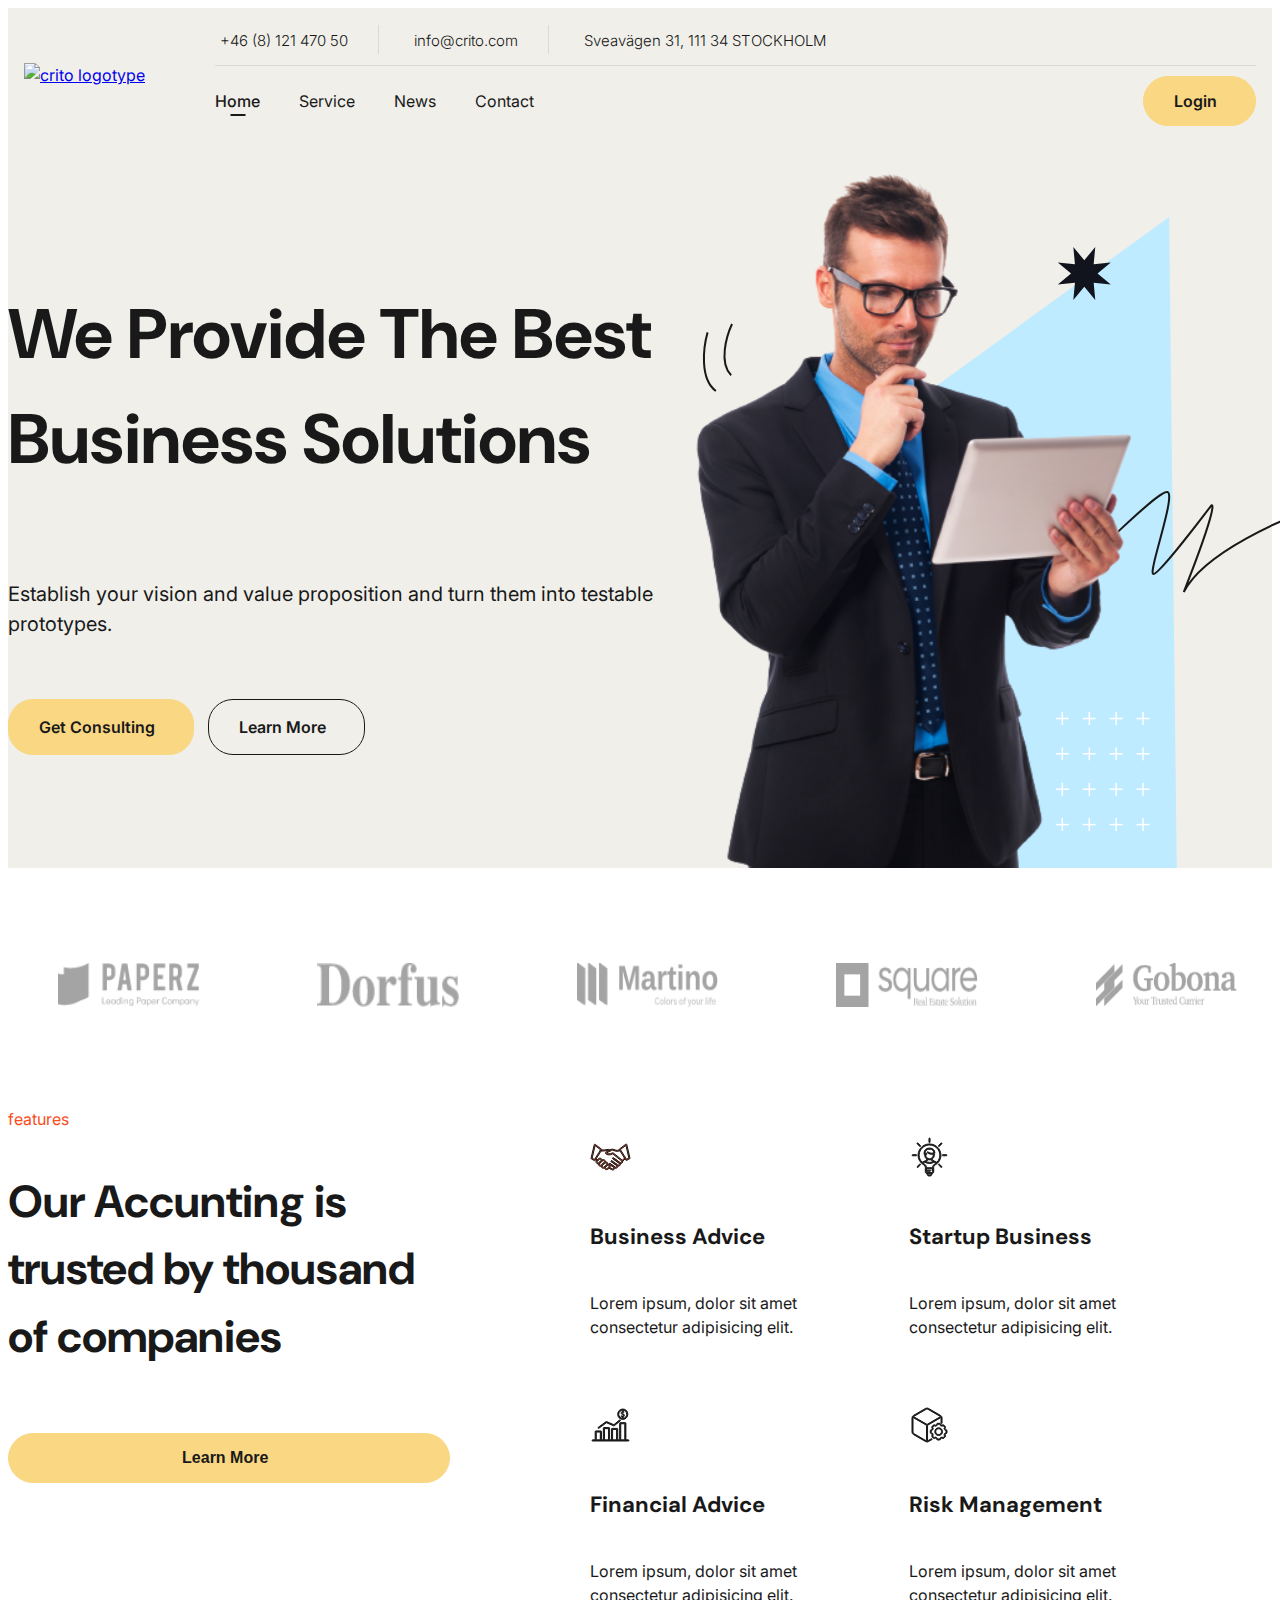
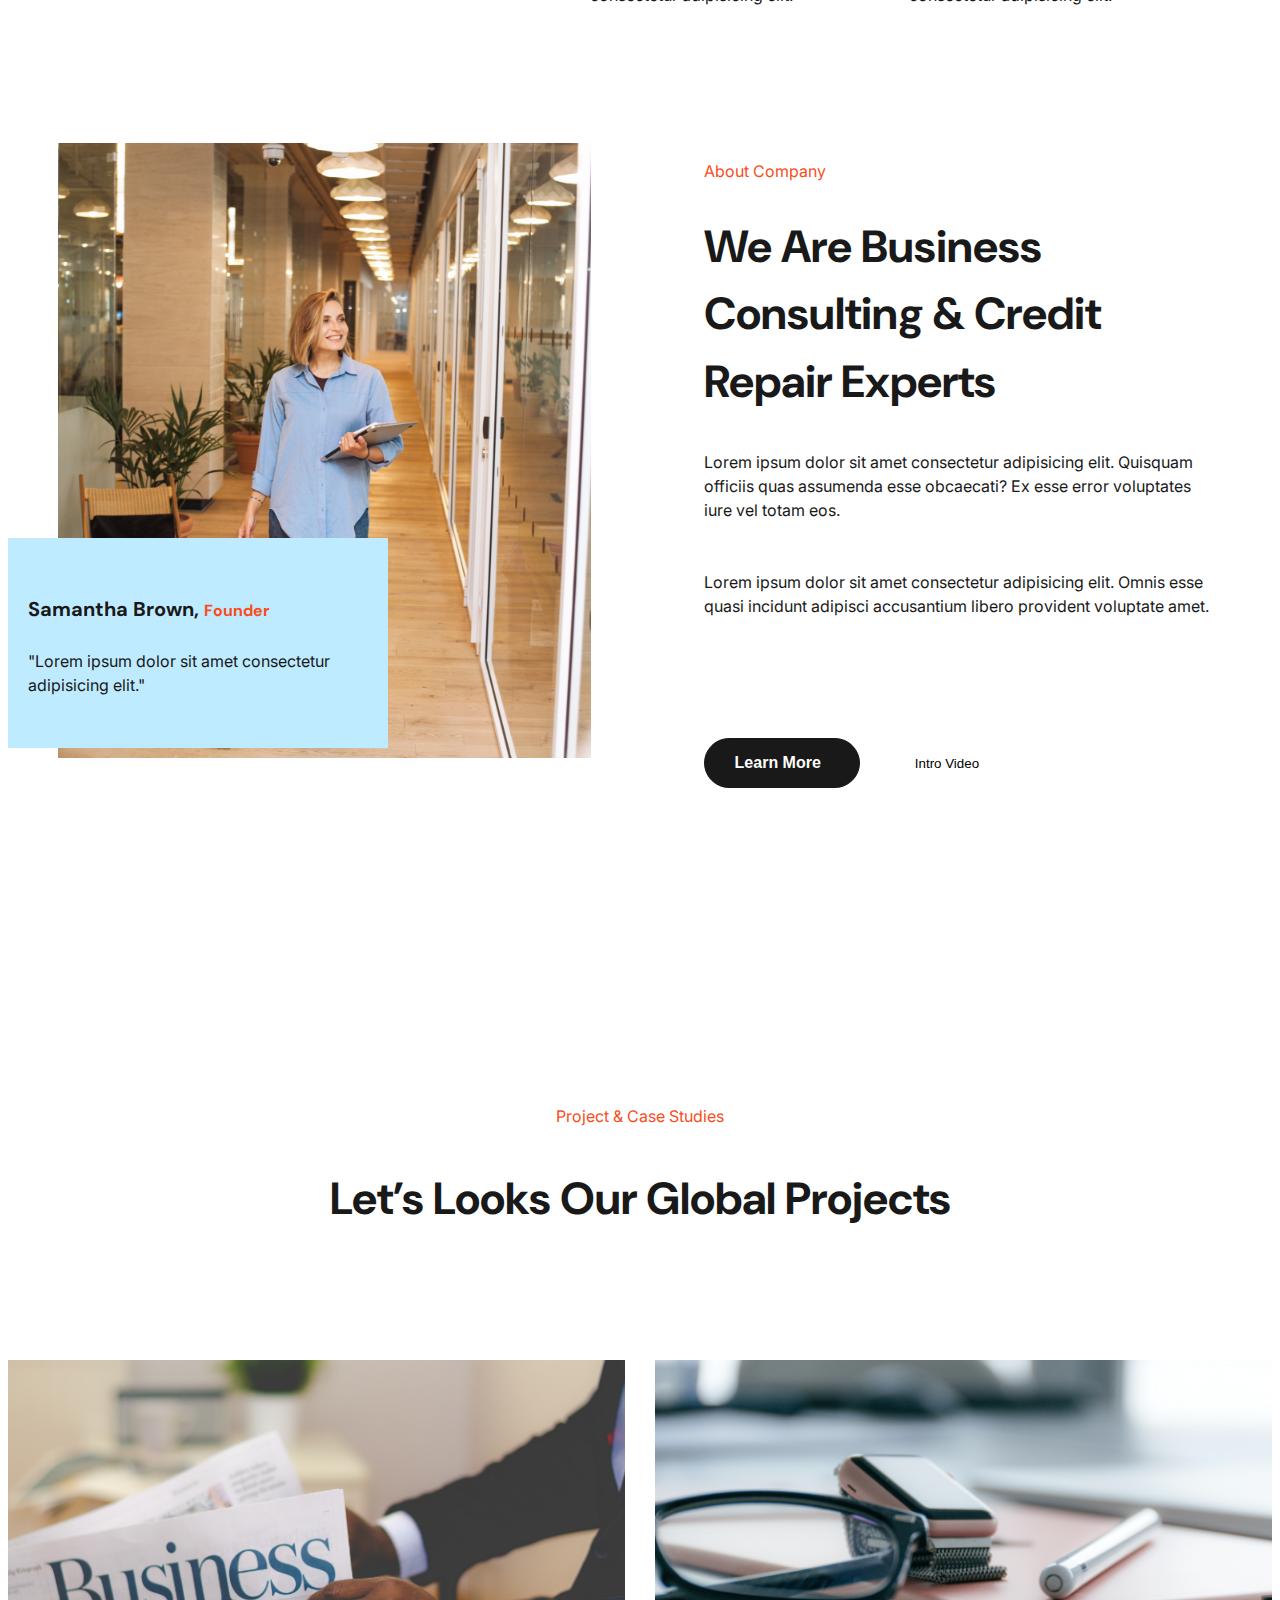
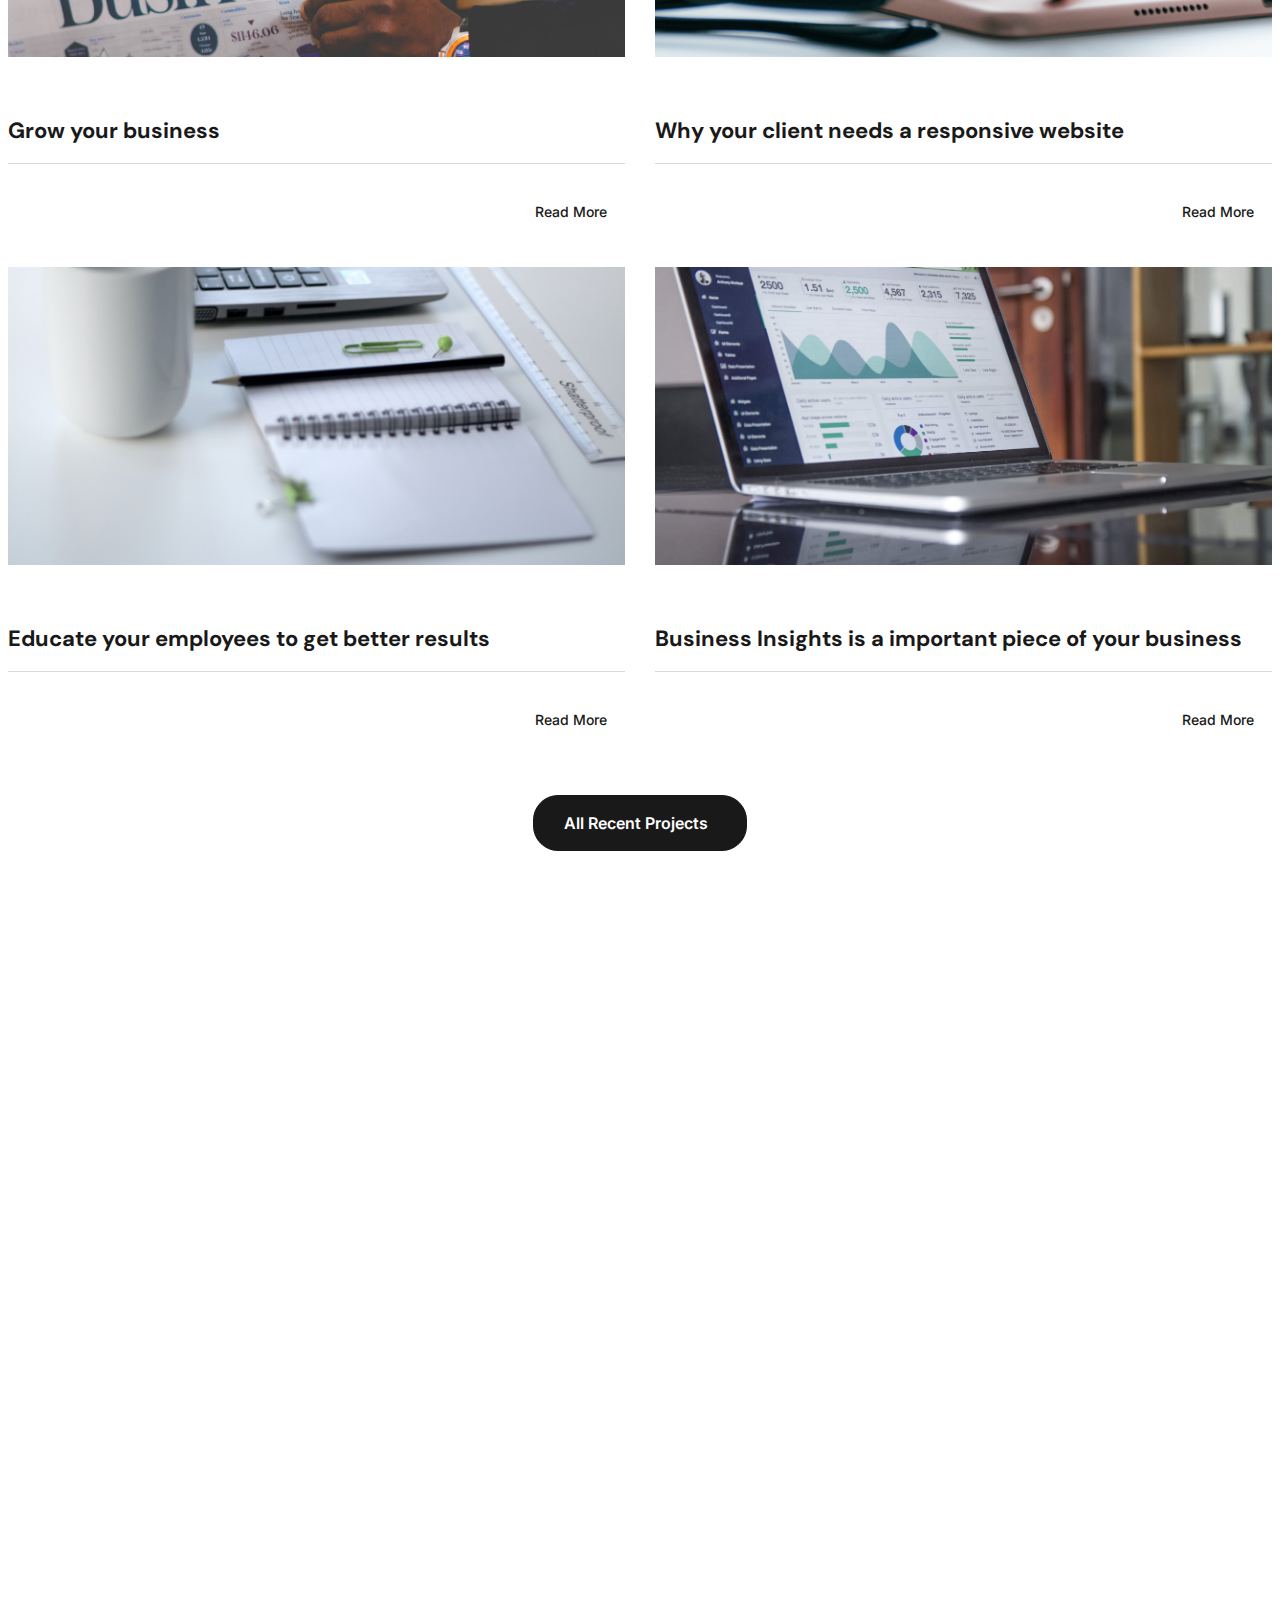
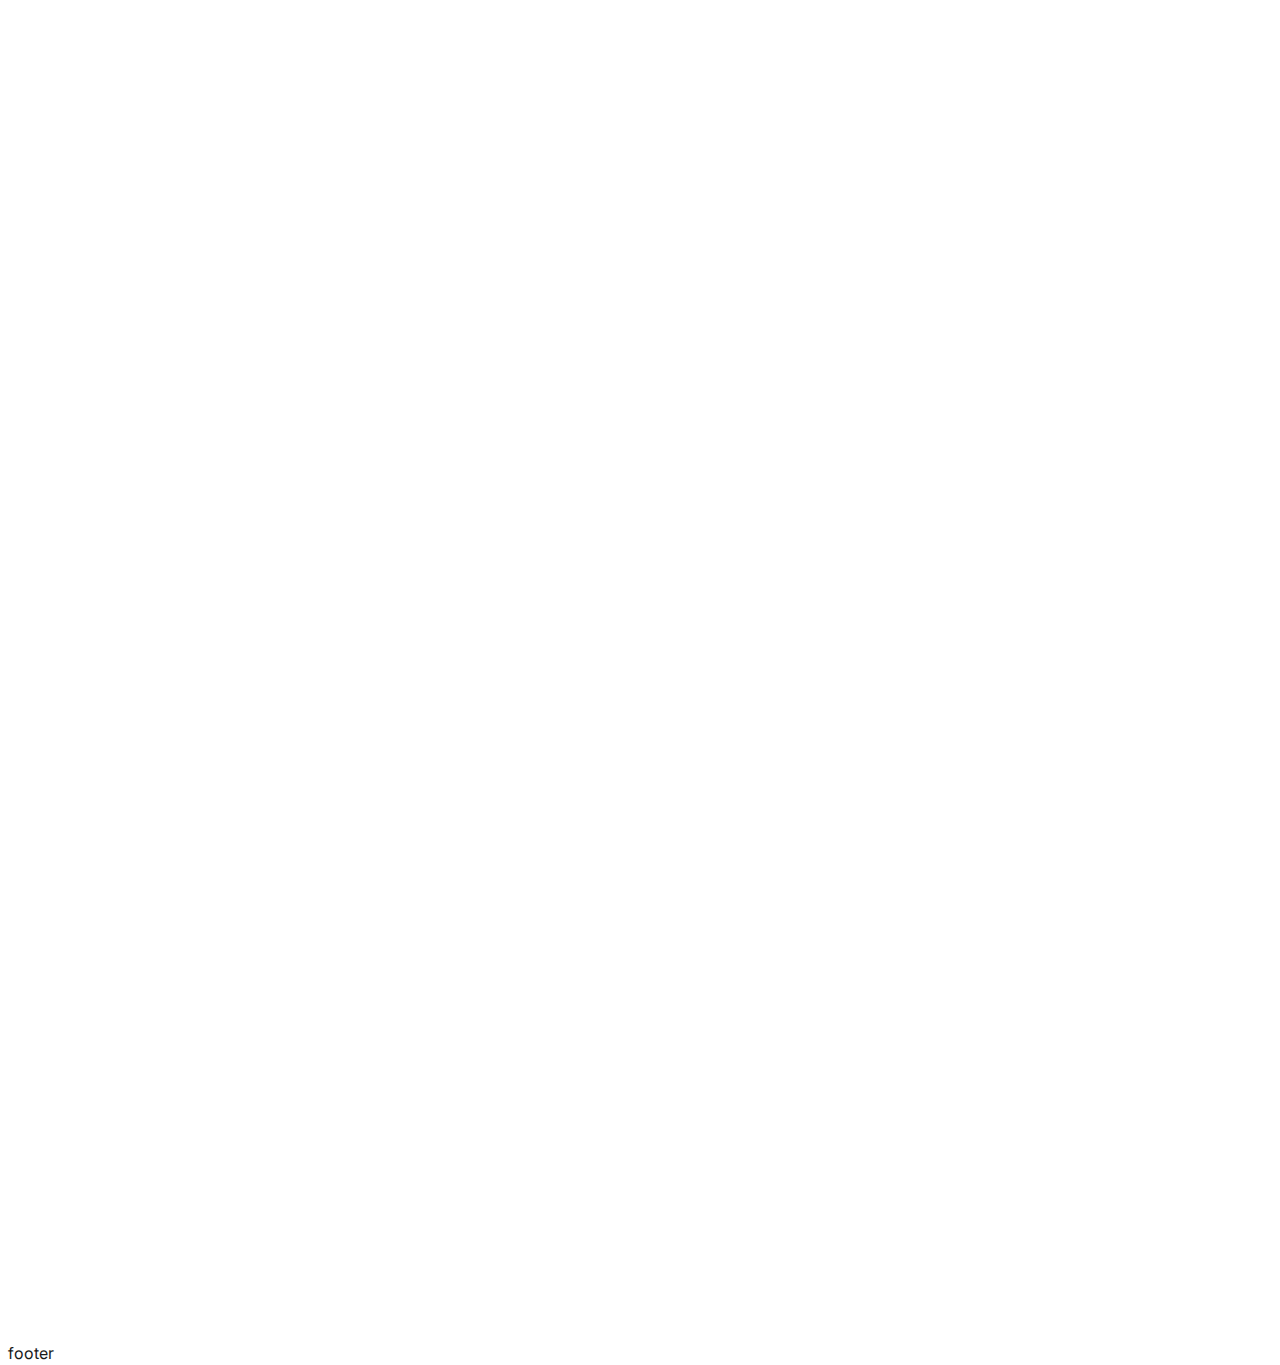
==== index.html @ f37308d4 "Added several sections" ====
<!DOCTYPE html>
<html lang="sv-se">
<head>
    <meta charset="UTF-8">
    <meta name="viewport" content="width=device-width, initial-scale=1.0">
    <script defer src="https://kit.fontawesome.com/41c8b474e2.js" crossorigin="anonymous"></script>
    <link href="https://cdn.jsdelivr.net/npm/bootstrap@5.3.1/dist/css/bootstrap.min.css" rel="stylesheet" integrity="sha384-4bw+/aepP/YC94hEpVNVgiZdgIC5+VKNBQNGCHeKRQN+PtmoHDEXuppvnDJzQIu9" crossorigin="anonymous">
    <link rel="stylesheet" href="/css/style.css">
    <title></title>
</head>
<body>
    <div class="wrapper-grid">
        <header>
            <div class="container">
                <button class="btn-menubars"><i class="fa-solid fa-bars-staggered"></i></button>
                <div class="logotype">
                    <a href="index.html">
                    <img src="images/logo.svg" alt="crito logotype">
                    </a>
                </div>
                <div class="contactinformation-bar">
                    <div class="content-box">
                        <i class="fa-regular fa-phone-volume"></i>
                        +46 (8) 121 470 50
                    </div>
                    <div class="content-box">
                        <i class="fa-regular fa-envelope"></i>
                        info@crito.com
                    </div>
                    <div class="content-box last">
                        <i class="fa-regular fa-location-dot"></i>
                        Sveavägen 31, 111 34 STOCKHOLM
                    </div>
                </div>
                <div class="socialmedia-bar">
                    <a href="https://facebook.com" target="blank"><i class="fa-brands fa-facebook"></i></a>
                    <a href="https://twitter.com" target="blank"><i class="fa-brands fa-x-twitter"></i></a>
                    <a href="https://instagram.com" target="blank"><i class="fa-brands fa-instagram"></i></a>
                    <a href="https://linkedin.com" target="blank"><i class="fa-brands fa-linkedin"></i></a>
                </div>
                <div class="menu">
                    <nav>
                        <a class="active" href="index.html">Home</a>
                        <a href="services.html">Service</a>
                        <a href="news.html">News</a>
                        <a href="contacts.html">Contact</a>
                    </nav>
                    <a class="btn-yellow btn-login" href="login.html">Login <i class="fa-regular fa-arrow-up-right"></i></a>
                </div>
            </div>
        </header>

        <main>
      <!-- showcase section -->
      <section class="showcase">
          <div class="container">
              <div class="content">
                  <h1>We Provide The Best Business Solutions</h1>
                  <p>Establish your vision and value proposition and turn them into testable prototypes.</p>
                  <a class="btn-yellow" href="consulting.html">Get Consulting<i class="fa-regular fa-arrow-up-right"></i></a>
                  <a class="btn-transparent" href="services.html">Learn More<i class="fa-regular fa-arrow-up-right"></i></a>
              </div>
              <img src="images/Image.svg" alt="image of a man in a suit with a tablet">
          </div>
      </section>

      <!-- features section -->
      <section class="features">
            <div class="container">
                <div class="logos">
                    <img class="img-feature" src="images/paperz.png" alt="logo that says paperz">
                    <img class="img-feature" src="images/dorfus.png" alt="logo that says Dorfus">
                    <img class="img-feature" src="images/martimo.png" alt="logo that says Martino">
                    <img class="img-feature" src="images/square.png" alt="logo that says square">
                    <img class="img-feature" src="images/gabona.png" alt="logo that says Gobona">
                </div>
                <div class="layout">
                    <div class="section-title">
                        <p>features</p>
                        <h2>Our Accunting is trusted by thousand of companies</h2>
                        <button class="btn-yellow">Learn More <i class="fa-regular fa-arrow-up-right"></i></button>
                    </div>
                    <div class="features-text">
                        <a href="business-advice.html">
                            <img src="images/Icon-hand.png" alt="icon of a handshake">
                            <h3>Business Advice</h3>
                            <p>Lorem ipsum, dolor sit amet consectetur adipisicing elit.</p>
                        </a>
                        <a href="startup-business.html">
                            <img src="images/Icon-lamp.png" alt="icon of a lamp">
                            <h3>Startup Business</h3>
                            <p>Lorem ipsum, dolor sit amet consectetur adipisicing elit.</p>
                        </a>
                        <a href="financial-advice.html">
                            <img src="images/Icon-chart.png" alt="icon of a chart">
                            <h3>Financial Advice</h3>
                            <p>Lorem ipsum, dolor sit amet consectetur adipisicing elit.</p>
                        </a>
                        <a href="risk-management.html">
                            <img src="images/Icon-box.png" alt="icon of a box">
                            <h3>Risk Management</h3>
                            <p>Lorem ipsum, dolor sit amet consectetur adipisicing elit.</p>
                        </a>
                    </div>
                </div>
            </div>
        </section>

        <!-- about-company section -->
        <section class="about-company">
            <div class="container">            
                <div class="img">
                    <img src="images/Image-founder.png" alt="">
                    <div class="founder">
                        <h4>Samantha Brown, <span>Founder</span></h4>
                        <p>"Lorem ipsum dolor sit amet consectetur adipisicing elit."</p> 
                    </div>
                </div>
                <div class="section-title">
                    <p>About Company</p>
                    <h2>We Are Business Consulting & Credit Repair Experts</h2>
                    <p class="regular-text">Lorem ipsum dolor sit amet consectetur adipisicing elit. Quisquam
                        officiis quas assumenda esse obcaecati? Ex esse error voluptates iure
                        vel totam eos.<br><br><br>
                        Lorem ipsum dolor sit amet consectetur adipisicing elit. Omnis esse
                        quasi incidunt adipisci accusantium libero provident voluptate amet.
                    </p>
                    <div class="buttons">
                        <button class="btn-black">Learn More <i class="fa-regular fa-arrow-up-right"></i></button>
                        <button class="btn-intro"><i class="fa-thin fa-circle-play"></i> Intro Video</button>
                    </div>
                </div>   
            </div>  
        </section>
        

        <!-- project and case studies section -->
        <section class="project-and-case">
            <div class="container">
                <div class="section-title">
                    <p>Project & Case Studies</p>
                    <h2>Let’s Looks Our Global Projects</h2>
                </div>
                <div class="project-and-cases">
                    <a class="project" href="#">
                        <img src="images/article-image-1.png" alt="A mans hand reading business paper">
                        <h3>Grow your business</h3>
                        <div class="readmore">Read More <i class="fa-regular fa-arrow-up-right"></i></div>
                    </a>
                    <a class="project" href="#">
                        <img src="images/article-image-2.png" alt="Pink apple products on a desk">
                        <h3>Why your client needs a responsive website</h3>
                        <div class="readmore">Read More <i class="fa-regular fa-arrow-up-right"></i></div>
                    </a>
                    <a class="project" href="#">
                        <img src="images/article-image-3.png" alt="Desk with office supplies">
                        <h3>Educate your employees to get better results</h3>
                        <div class="readmore">Read More <i class="fa-regular fa-arrow-up-right"></i></div>
                    </a>
                    <a class="project" href="#">
                        <img src="images/article-image-4.png" alt="Laptop with business Intelligence insights">
                        <h3>Business Insights is a important piece of your business</h3>
                        <div class="readmore">Read More <i class="fa-regular fa-arrow-up-right"></i></div>
                    </a>
                </div>
                <div class="center-content">
                    <a class="btn-black" href="projects">All Recent Projects<i class="fa-regular fa-arrow-up-right"></i></a>
                </div>
            </div>
      </section>

        </main>
        <div style="height: 2000px;"></div>
        <footer>footer</footer>
    </div>

</body>
</html>
---- css/style.css ----
@import url("https://fonts.googleapis.com/css2?family=Inter:wght@300;400;500;600;700;800;900&display=swap");
@import url("https://fonts.googleapis.com/css2?family=DM+Sans:opsz,wght@9..40,300;9..40,400;9..40,500;9..40,600;9..40,700;9..40,800;9..40,900&display=swap");
html, body {
  color: #191919;
  font-family: "Inter", sans-serif;
  font-size: 16px;
  font-weight: 400;
  line-height: 1.5;
}

.wrapper-grid {
  height: 100vh;
  display: grid;
  grid-template-columns: 1fr;
  grid-template-rows: auto 1fr auto;
}

.btn-yellow {
  background-color: #F9D783;
  border: 1px solid #F9D783;
  color: #191919;
  text-decoration: none;
  padding: 15px 30px;
  font-weight: 600;
  font-size: 16px;
  border-radius: 25px;
}
.btn-yellow:hover {
  background-color: #191919;
  border: 1px solid #191919;
  color: rgb(227, 223, 223);
}
.btn-yellow i {
  margin-left: 8px;
  font-size: 0.9em;
}

.btn-black {
  background-color: #191919;
  border: 1px solid #191919;
  color: #FFFFFF;
  text-decoration: none;
  padding: 15px 30px;
  font-weight: 600;
  font-size: 16px;
  border-radius: 25px;
}
.btn-black:hover {
  background-color: #FFFFFF;
  border: 1px solid #191919;
  color: #191919;
}
.btn-black i {
  margin-left: 8px;
  font-size: 0.9em;
}

.btn-transparent {
  background-color: transparent;
  border: 1px solid #191919;
  color: #191919;
  text-decoration: none;
  padding: 15px 30px;
  font-weight: 600;
  font-size: 16px;
  border-radius: 25px;
}
.btn-transparent:hover {
  background-color: #191919;
  border: 1px solid #191919;
  color: rgb(227, 223, 223);
}
.btn-transparent i {
  margin-left: 8px;
  font-size: 0.9em;
}

.section-title {
  padding-top: 70px;
  padding-bottom: 40px;
}
@media (min-width: 768px) {
  .section-title {
    padding-top: 120px;
    padding-bottom: 90px;
  }
}
.section-title p {
  color: #F94D1C;
  margin-bottom: 10px;
}
.section-title h2 {
  color: #191919;
  font-family: "Dm Sans", sans-serif;
  font-size: 45px;
  font-weight: 700;
}

.center-content {
  display: flex;
  justify-content: center;
  align-items: center;
}

h3 {
  font-family: "DM Sans", sans-serif;
  font-weight: 700;
  font-size: 22px;
  padding-top: 35px;
  padding-bottom: 16px;
}

header {
  background-color: #F0EFE9;
  padding: 16px;
}
header .container {
  display: grid;
  align-items: center;
  grid-template-columns: 1fr auto;
  grid-template-areas: "logo bars";
}
@media (min-width: 992px) {
  header .container {
    grid-template-columns: auto 1fr auto;
    grid-template-areas: "logo cib social" "logo menu menu";
  }
}
header .container .btn-menubars {
  grid-area: bars;
  border: none;
  font-size: 25px;
  background-color: transparent;
}
@media (min-width: 992px) {
  header .container .btn-menubars {
    display: none;
  }
}
header .container .logotype {
  grid-area: logo;
  margin-right: 70px;
}
header .container .contactinformation-bar {
  grid-area: cib;
  display: none;
  justify-content: flex-start;
  align-items: center;
}
@media (min-width: 1200px) {
  header .container .contactinformation-bar {
    display: flex;
  }
}
header .container .contactinformation-bar .content-box {
  padding-right: 30px;
  margin-right: 30px;
  border-right: 1px solid #DAD9D3;
  font-family: "Inter", sans-serif;
  font-size: 15px;
  font-weight: 300;
}
header .container .contactinformation-bar .content-box i {
  margin-right: 5px;
  font-size: 1.2rem;
}
header .container .contactinformation-bar .content-box.last {
  border: none;
}
header .container .socialmedia-bar {
  grid-area: social;
  display: none;
}
@media (min-width: 992px) {
  header .container .socialmedia-bar {
    display: block;
  }
}
header .container .socialmedia-bar a {
  color: #191919;
  font-size: 1.3rem;
  margin-left: 10px;
}
header .container .socialmedia-bar a:hover {
  color: #7c7c7c;
}
header .container .menu {
  grid-area: menu;
  display: none;
  justify-content: space-between;
  align-items: center;
  border-top: 1px solid #DAD9D3;
  margin-top: 10px;
  padding-top: 10px;
}
@media (min-width: 992px) {
  header .container .menu {
    display: flex;
  }
}
header .container .menu nav a {
  display: inline-block;
  color: #191919;
  text-decoration: none;
  margin-right: 35px;
  position: relative;
}
header .container .menu nav a.active {
  font-weight: 500;
}
header .container .menu nav a.active::after, header .container .menu nav a:hover::after {
  content: "";
  position: absolute;
  font-weight: 500;
  height: 2px;
  width: 15px;
  background-color: #191919;
  left: 50%;
  bottom: -3px;
  transform: translate(calc(50% - 15px));
}
header .container .menu .btn-login {
  padding-top: 12px;
  padding-bottom: 12px;
}

.showcase {
  background-color: #F0EFE9;
}
.showcase .container {
  display: flex;
  justify-content: space-between;
  align-items: center;
}
.showcase .container .content {
  padding-top: 40px;
  padding-bottom: 40px;
  text-align: center;
}
@media (min-width: 1200px) {
  .showcase .container .content {
    text-align: left;
  }
}
.showcase .container .content h1 {
  font-family: "DM Sans", sans-serif;
  font-weight: 700;
  font-size: 40px;
}
@media (min-width: 768px) {
  .showcase .container .content h1 {
    font-size: 70px;
  }
}
@media (min-width: 1400px) {
  .showcase .container .content h1 {
    font-size: 86px;
  }
}
.showcase .container .content p {
  font-size: 18px;
  padding-top: 40px;
  padding-bottom: 40px;
  padding-left: 10px;
  padding-right: 10px;
}
@media (min-width: 768px) {
  .showcase .container .content p {
    font-size: 20px;
    padding-left: 0;
    padding-right: 0;
  }
}
.showcase .container .content a {
  margin-right: 0px;
  display: block;
  margin-bottom: 20px;
}
@media (min-width: 768px) {
  .showcase .container .content a {
    display: inline-block;
    margin-right: 10px;
  }
}
.showcase .container img {
  margin-right: -50px;
  display: none;
}
@media (min-width: 1200px) {
  .showcase .container img {
    display: block;
  }
}

.features .container .logos {
  display: flex;
  justify-content: space-between;
  padding: 20px 20px 0 20px;
}
@media (min-width: 992px) {
  .features .container .logos {
    padding: 95px 35px 80px 50px;
  }
}
.features .container .logos img {
  width: 12%;
  height: auto;
}
.features .container .layout {
  display: block;
}
@media (min-width: 992px) {
  .features .container .layout {
    display: flex;
  }
}
@media (min-width: 1520px) {
  .features .container .layout {
    border: 1px solid #DAD9D3;
    margin-left: -100px;
    margin-right: -100px;
  }
}
.features .container .layout .section-title {
  margin-top: -10px;
}
@media (min-width: 992px) {
  .features .container .layout .section-title {
    margin-right: 100px;
    width: 35%;
    height: auto;
    padding-top: 0;
    padding-bottom: 0;
  }
}
@media (min-width: 1520px) {
  .features .container .layout .section-title {
    margin-left: 100px;
    margin-top: 70px;
  }
}
.features .container .layout .section-title p {
  margin-top: -30px;
}
@media (min-width: 992px) {
  .features .container .layout .section-title p {
    margin-top: 30px;
  }
}
.features .container .layout .section-title .btn-yellow {
  margin-top: 25px;
  width: 100%;
}
.features .container .layout .features-text {
  display: grid;
  grid-template-columns: 1fr 1fr;
}
@media (min-width: 992px) {
  .features .container .layout .features-text {
    margin-right: 100px;
    width: 48%;
    height: auto;
    -moz-column-gap: 30px;
         column-gap: 30px;
  }
}
@media (min-width: 1520px) {
  .features .container .layout .features-text {
    margin-top: 70px;
    margin-bottom: 110px;
    margin-right: 200px;
  }
}
.features .container .layout .features-text a {
  margin-left: 40px;
  color: #191919;
  text-decoration: none;
}
.features .container .layout .features-text a img {
  margin-bottom: -40px;
}
@media (min-width: 992px) {
  .features .container .layout .features-text a img {
    margin-top: 50px;
    margin-bottom: -20px;
  }
}

.about-company .container {
  margin-top: 120px;
}
@media (min-width: 992px) {
  .about-company .container {
    display: flex;
  }
}
@media (min-width: 1200px) {
  .about-company .container .img {
    width: 40%;
  }
}
.about-company .container .img img {
  display: block;
  margin-left: auto;
  margin-right: auto;
}
@media (min-width: 1200px) {
  .about-company .container .img img {
    margin-left: 50px;
  }
}
.about-company .container .img .founder {
  position: relative;
  top: -220px;
  height: 180px;
  width: 360px;
  background-color: rgb(190, 235, 255);
  padding-top: 30px;
  padding-left: 20px;
}
@media (min-width: 768px) {
  .about-company .container .img .founder {
    left: 32px;
  }
}
@media (min-width: 992px) {
  .about-company .container .img .founder {
    left: 0;
  }
}
.about-company .container .img .founder h4 {
  color: #191919;
  font-family: "Dm Sans", sans-serif;
  font-size: 20px;
  font-weight: 700;
  margin-bottom: 25px;
}
.about-company .container .img .founder h4 span {
  color: #F94D1C;
  font-size: 16px;
}
.about-company .container .section-title {
  margin-top: -200px;
}
@media (min-width: 992px) {
  .about-company .container .section-title {
    padding-top: 0;
    padding-bottom: 0;
    margin-top: 0;
    margin-left: 38px;
  }
}
@media (min-width: 1200px) {
  .about-company .container .section-title {
    width: 40%;
    margin-left: 190px;
  }
}
.about-company .container .section-title h2 {
  margin-top: 30px;
  margin-bottom: 35px;
}
.about-company .container .section-title .regular-text {
  color: #191919;
  font-family: "Inter", sans-serif;
  font-size: 16px;
}
.about-company .container .section-title .buttons {
  margin-top: 60px;
  display: flex;
}
@media (min-width: 992px) {
  .about-company .container .section-title .buttons {
    margin-top: 20px;
  }
}
@media (min-width: 1200px) {
  .about-company .container .section-title .buttons {
    display: flex;
    margin-top: 120px;
    font-size: 1rem;
  }
}
.about-company .container .section-title .buttons .btn-intro {
  margin-left: 30px;
  display: flex;
  align-items: center;
  border: none;
  background-color: white;
}
.about-company .container .section-title .buttons .btn-intro:hover {
  background-color: black;
  color: white;
  border-radius: 25px;
}
.about-company .container .section-title .buttons .btn-intro i {
  margin-right: 19px;
  font-size: 3rem;
}

.project-and-case .container .section-title {
  text-align: center;
}
.project-and-case .container .project-and-cases {
  display: grid;
  grid-template-columns: 1fr;
  gap: 30px;
}
@media (min-width: 768px) {
  .project-and-case .container .project-and-cases {
    grid-template-columns: 1fr 1fr;
  }
}
.project-and-case .container .project-and-cases .project {
  display: grid;
  grid-template-columns: 1fr;
  grid-template-rows: auto 1fr auto;
  color: #191919;
  text-decoration: none;
}
.project-and-case .container .project-and-cases .project img {
  width: 100%;
  height: auto;
}
.project-and-case .container .project-and-cases .project h3 {
  border-bottom: 1px solid #DAD9D3;
}
.project-and-case .container .project-and-cases .project .readmore {
  padding: 15px;
  display: block;
  text-align: right;
  font-family: "Inter", sans-serif;
  font-size: 14px;
  font-weight: 500;
  text-decoration: none;
  color: #191919;
}
.project-and-case .container .project-and-cases .project .readmore i {
  margin-left: 3px;
}
.project-and-case .container .project-and-cases .project:hover .readmore {
  text-decoration: underline;
}
.project-and-case .container .center-content {
  margin-top: 50px;
  margin-bottom: 90px;
}
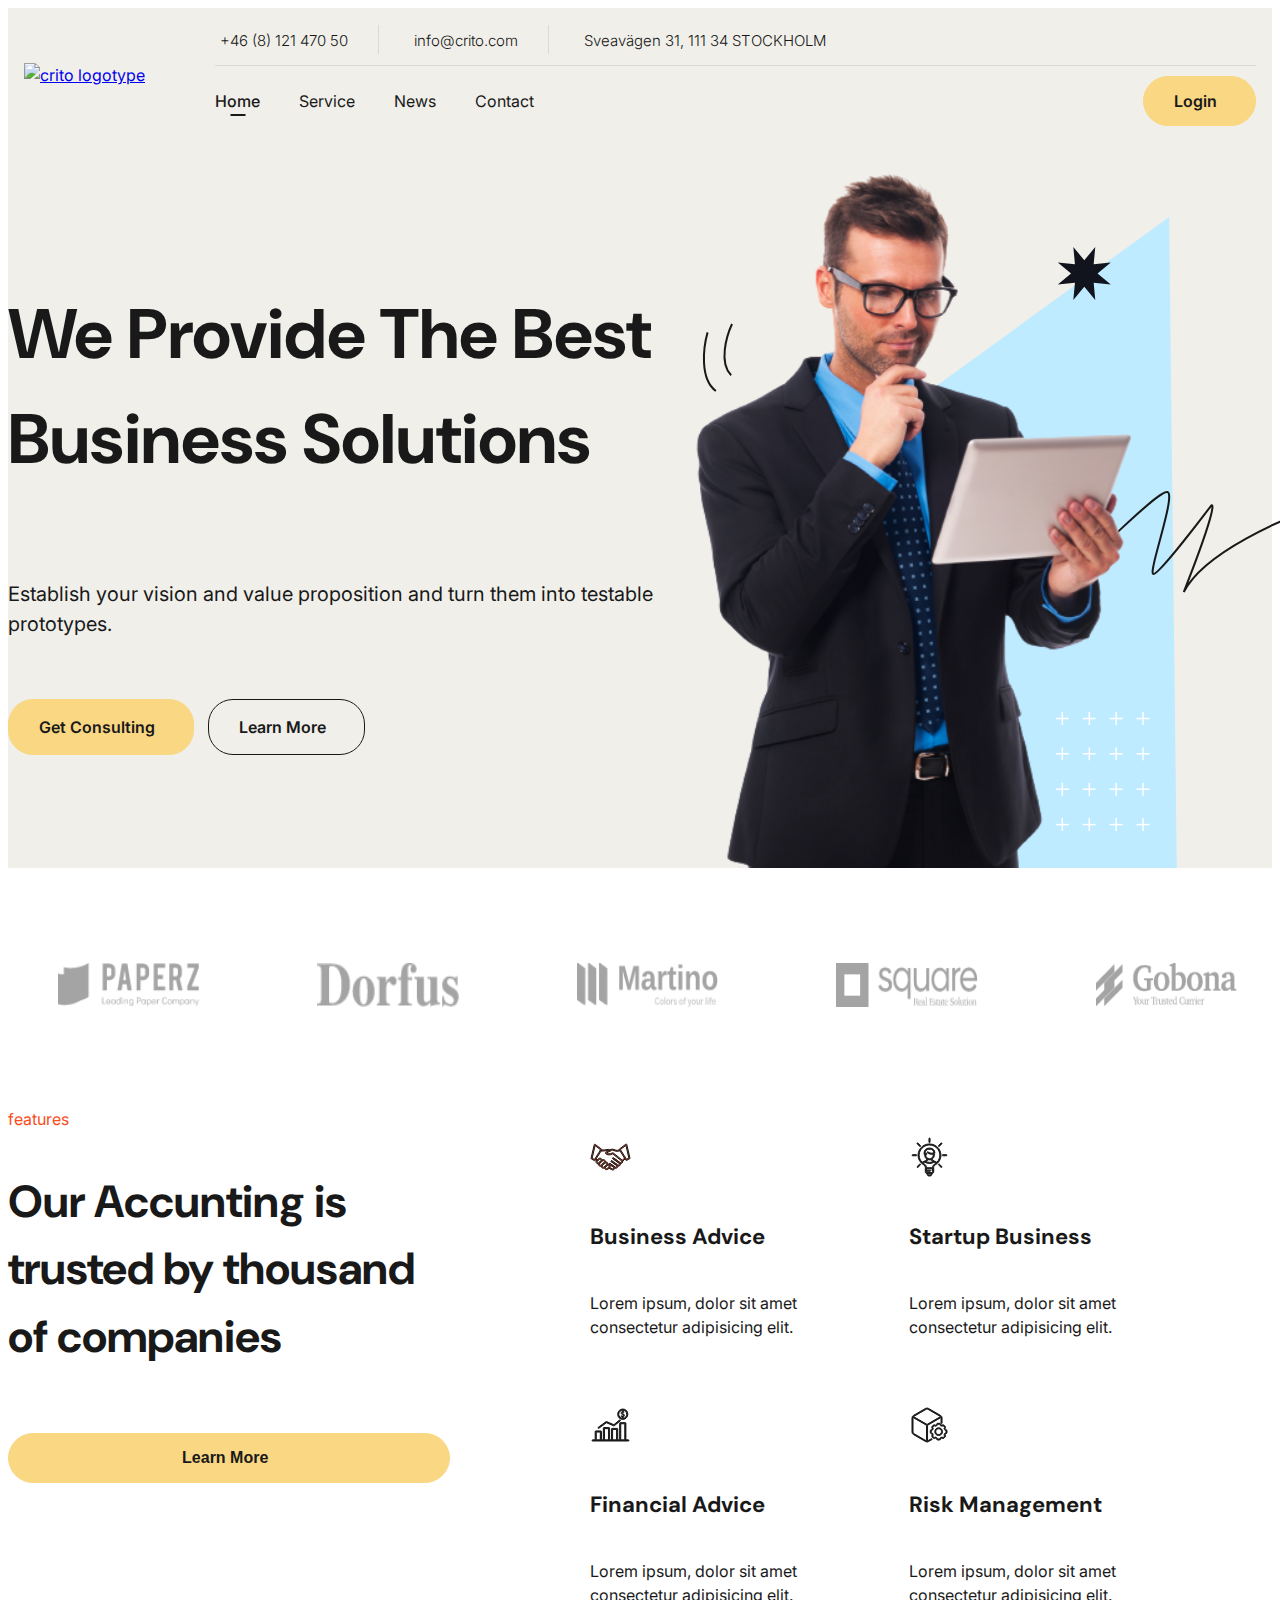
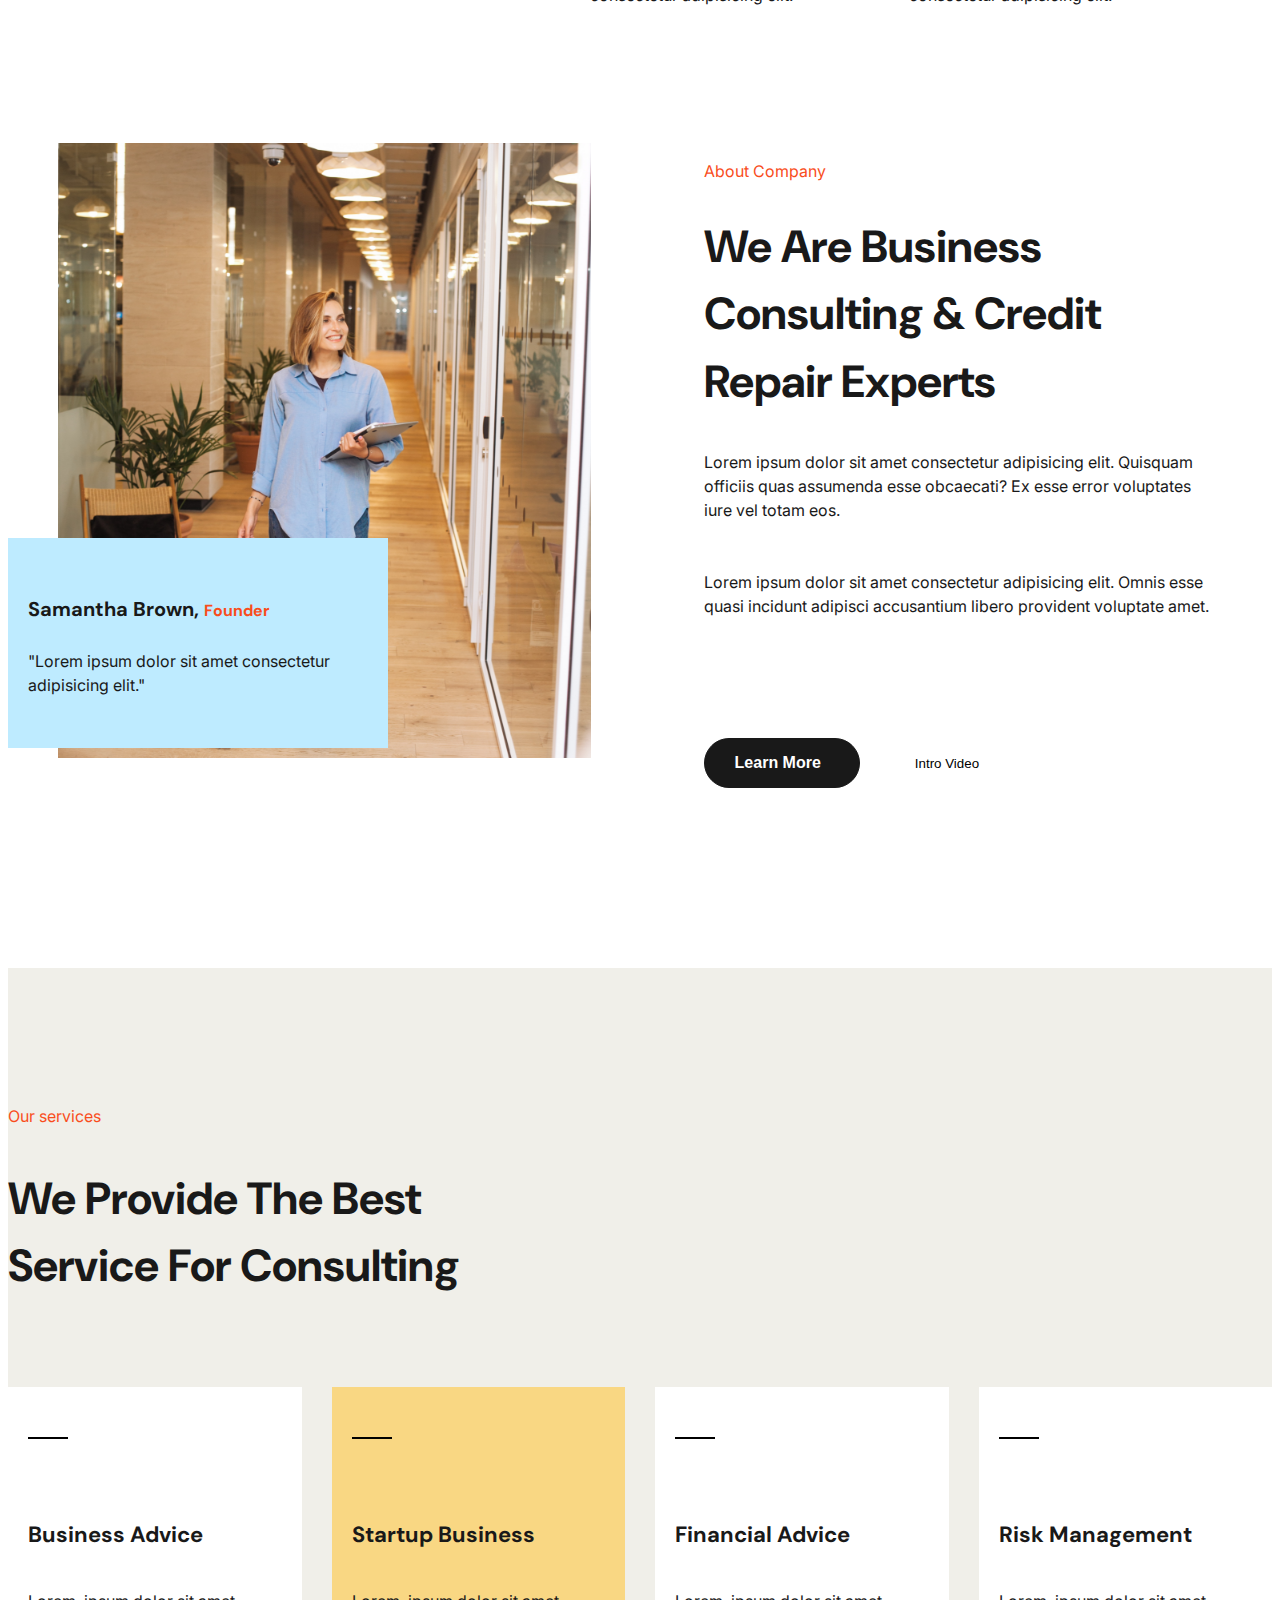
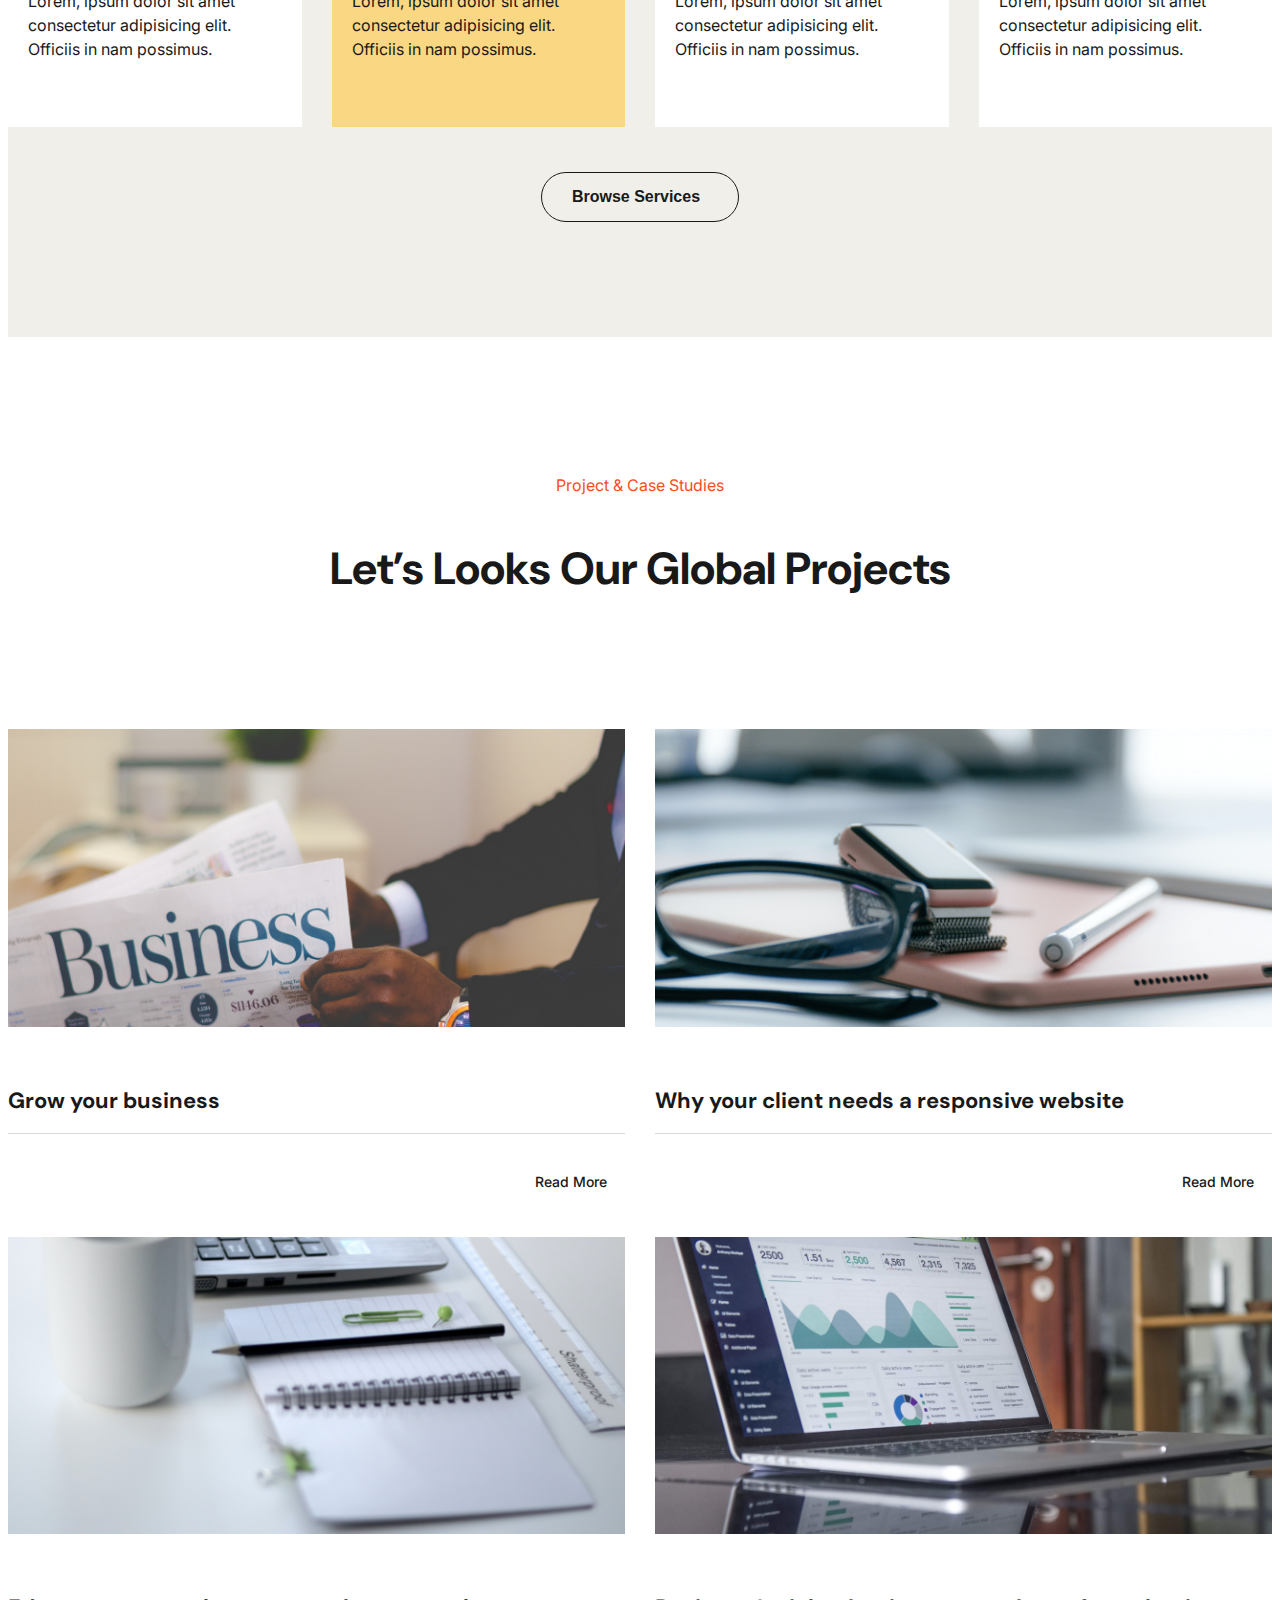
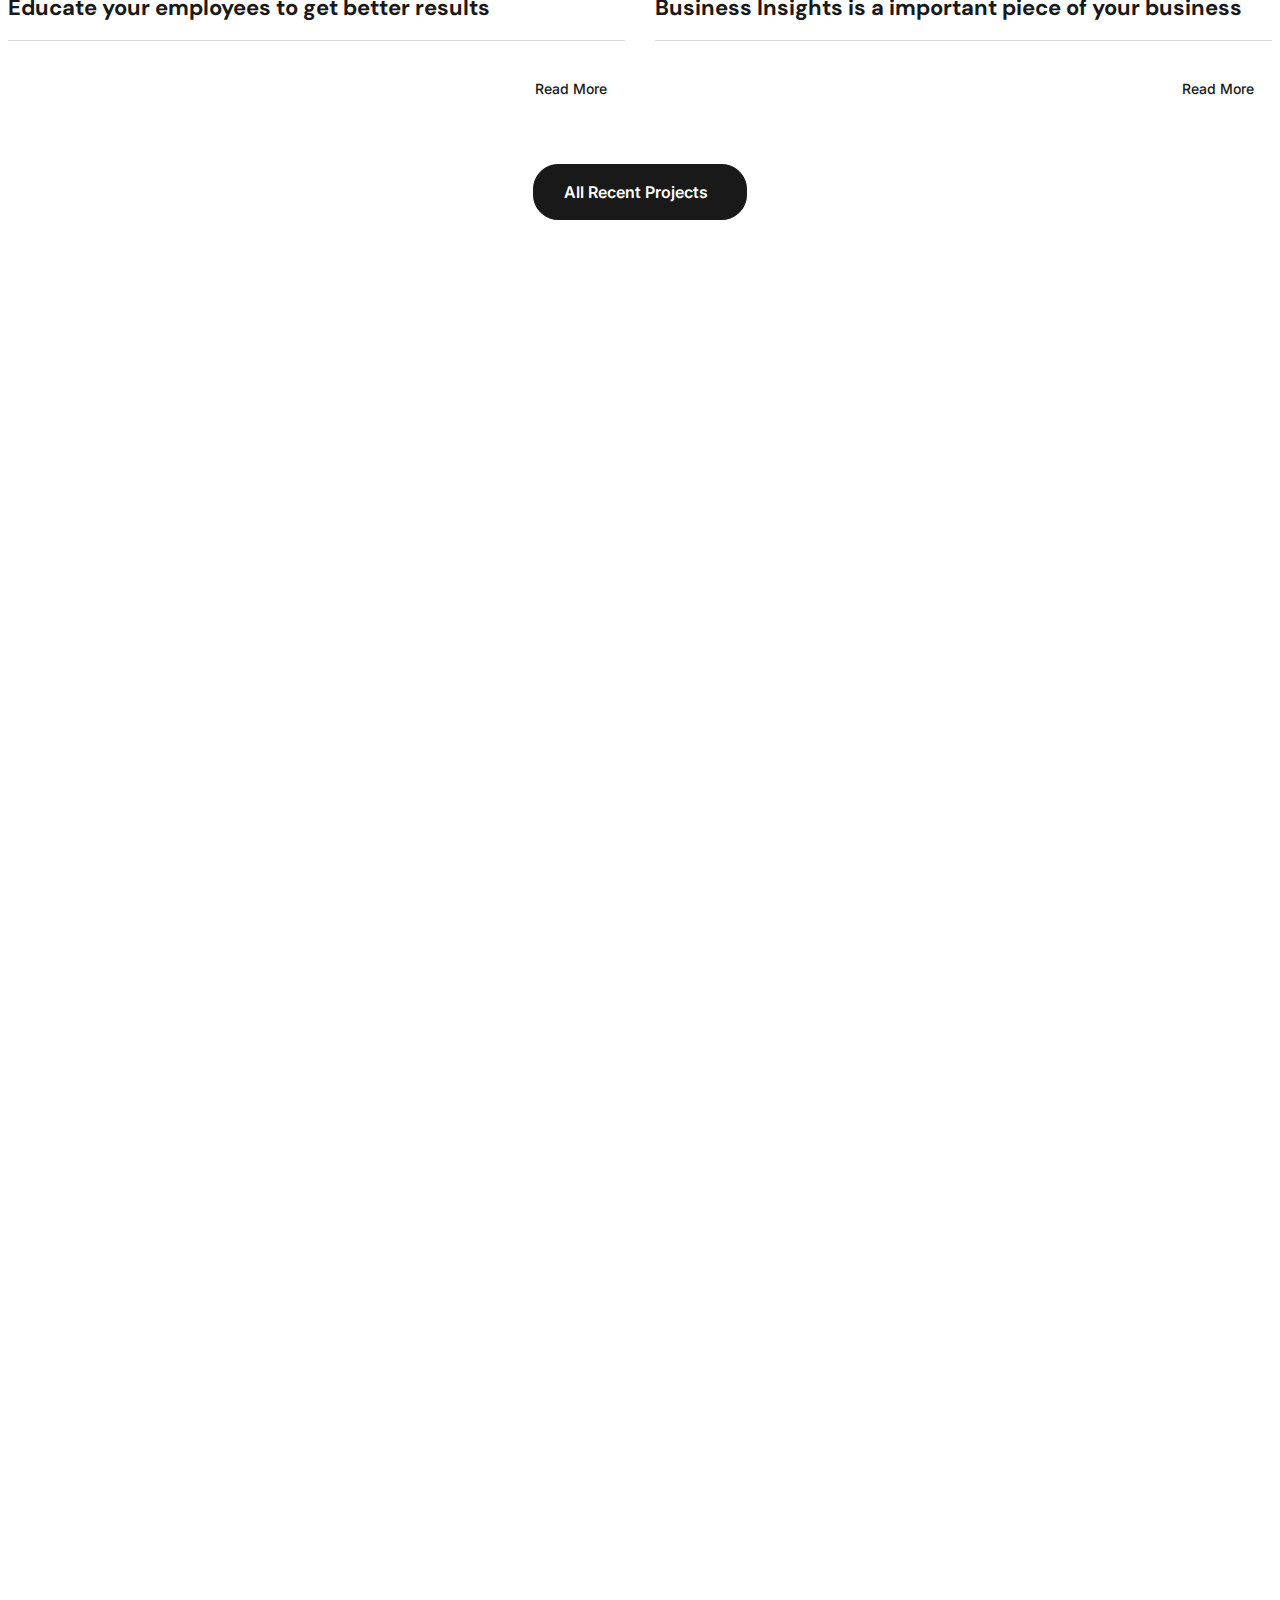
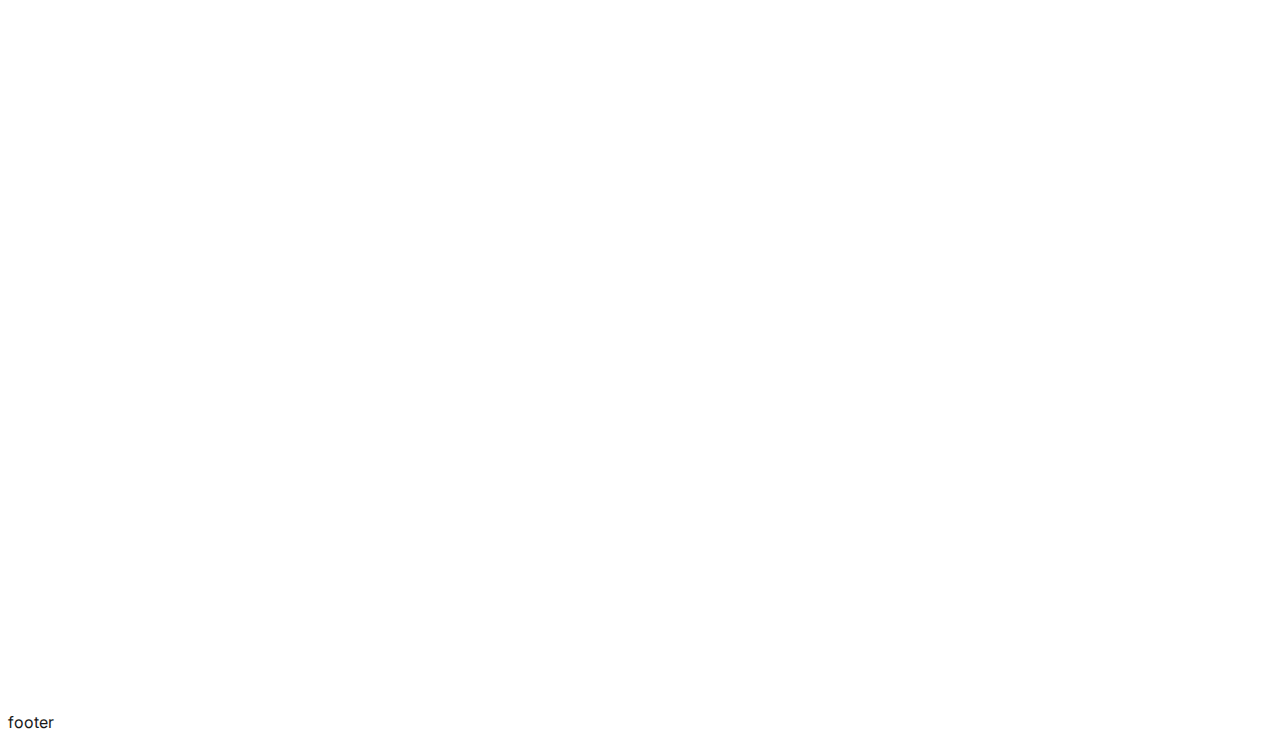
==== commit 18b1f0a6: "Made another section" ====
--- a/index.html
+++ b/index.html
@@ -51,8 +51,8 @@
         </header>
 
         <main>
-      <!-- showcase section -->
-      <section class="showcase">
+            <!-- showcase section -->
+            <section class="showcase">
           <div class="container">
               <div class="content">
                   <h1>We Provide The Best Business Solutions</h1>
@@ -62,117 +62,160 @@
               </div>
               <img src="images/Image.svg" alt="image of a man in a suit with a tablet">
           </div>
-      </section>
-
-      <!-- features section -->
-      <section class="features">
-            <div class="container">
-                <div class="logos">
-                    <img class="img-feature" src="images/paperz.png" alt="logo that says paperz">
-                    <img class="img-feature" src="images/dorfus.png" alt="logo that says Dorfus">
-                    <img class="img-feature" src="images/martimo.png" alt="logo that says Martino">
-                    <img class="img-feature" src="images/square.png" alt="logo that says square">
-                    <img class="img-feature" src="images/gabona.png" alt="logo that says Gobona">
-                </div>
-                <div class="layout">
+            </section>
+
+            <!-- features section -->
+            <section class="features">
+                    <div class="container">
+                        <div class="logos">
+                            <img class="img-feature" src="images/paperz.png" alt="logo that says paperz">
+                            <img class="img-feature" src="images/dorfus.png" alt="logo that says Dorfus">
+                            <img class="img-feature" src="images/martimo.png" alt="logo that says Martino">
+                            <img class="img-feature" src="images/square.png" alt="logo that says square">
+                            <img class="img-feature" src="images/gabona.png" alt="logo that says Gobona">
+                        </div>
+                        <div class="layout">
+                            <div class="section-title">
+                                <p>features</p>
+                                <h2>Our Accunting is trusted by thousand of companies</h2>
+                                <button class="btn-yellow">Learn More <i class="fa-regular fa-arrow-up-right"></i></button>
+                            </div>
+                            <div class="features-text">
+                                <a href="business-advice.html">
+                                    <img src="images/Icon-hand.png" alt="icon of a handshake">
+                                    <h3>Business Advice</h3>
+                                    <p>Lorem ipsum, dolor sit amet consectetur adipisicing elit.</p>
+                                </a>
+                                <a href="startup-business.html">
+                                    <img src="images/Icon-lamp.png" alt="icon of a lamp">
+                                    <h3>Startup Business</h3>
+                                    <p>Lorem ipsum, dolor sit amet consectetur adipisicing elit.</p>
+                                </a>
+                                <a href="financial-advice.html">
+                                    <img src="images/Icon-chart.png" alt="icon of a chart">
+                                    <h3>Financial Advice</h3>
+                                    <p>Lorem ipsum, dolor sit amet consectetur adipisicing elit.</p>
+                                </a>
+                                <a href="risk-management.html">
+                                    <img src="images/Icon-box.png" alt="icon of a box">
+                                    <h3>Risk Management</h3>
+                                    <p>Lorem ipsum, dolor sit amet consectetur adipisicing elit.</p>
+                                </a>
+                            </div>
+                        </div>
+                    </div>
+                </section>
+
+            <!-- about-company section -->
+            <section class="about-company">
+                <div class="container">            
+                    <div class="img">
+                        <img src="images/Image-founder.png" alt="">
+                        <div class="founder">
+                            <h4>Samantha Brown, <span>Founder</span></h4>
+                            <p>"Lorem ipsum dolor sit amet consectetur adipisicing elit."</p> 
+                        </div>
+                    </div>
                     <div class="section-title">
-                        <p>features</p>
-                        <h2>Our Accunting is trusted by thousand of companies</h2>
-                        <button class="btn-yellow">Learn More <i class="fa-regular fa-arrow-up-right"></i></button>
-                    </div>
-                    <div class="features-text">
-                        <a href="business-advice.html">
-                            <img src="images/Icon-hand.png" alt="icon of a handshake">
-                            <h3>Business Advice</h3>
-                            <p>Lorem ipsum, dolor sit amet consectetur adipisicing elit.</p>
-                        </a>
-                        <a href="startup-business.html">
-                            <img src="images/Icon-lamp.png" alt="icon of a lamp">
-                            <h3>Startup Business</h3>
-                            <p>Lorem ipsum, dolor sit amet consectetur adipisicing elit.</p>
-                        </a>
-                        <a href="financial-advice.html">
-                            <img src="images/Icon-chart.png" alt="icon of a chart">
-                            <h3>Financial Advice</h3>
-                            <p>Lorem ipsum, dolor sit amet consectetur adipisicing elit.</p>
-                        </a>
-                        <a href="risk-management.html">
-                            <img src="images/Icon-box.png" alt="icon of a box">
-                            <h3>Risk Management</h3>
-                            <p>Lorem ipsum, dolor sit amet consectetur adipisicing elit.</p>
-                        </a>
-                    </div>
-                </div>
-            </div>
-        </section>
-
-        <!-- about-company section -->
-        <section class="about-company">
-            <div class="container">            
-                <div class="img">
-                    <img src="images/Image-founder.png" alt="">
-                    <div class="founder">
-                        <h4>Samantha Brown, <span>Founder</span></h4>
-                        <p>"Lorem ipsum dolor sit amet consectetur adipisicing elit."</p> 
-                    </div>
-                </div>
-                <div class="section-title">
-                    <p>About Company</p>
-                    <h2>We Are Business Consulting & Credit Repair Experts</h2>
-                    <p class="regular-text">Lorem ipsum dolor sit amet consectetur adipisicing elit. Quisquam
-                        officiis quas assumenda esse obcaecati? Ex esse error voluptates iure
-                        vel totam eos.<br><br><br>
-                        Lorem ipsum dolor sit amet consectetur adipisicing elit. Omnis esse
-                        quasi incidunt adipisci accusantium libero provident voluptate amet.
-                    </p>
-                    <div class="buttons">
-                        <button class="btn-black">Learn More <i class="fa-regular fa-arrow-up-right"></i></button>
-                        <button class="btn-intro"><i class="fa-thin fa-circle-play"></i> Intro Video</button>
-                    </div>
-                </div>   
-            </div>  
-        </section>
+                        <p>About Company</p>
+                        <h2>We Are Business Consulting & Credit Repair Experts</h2>
+                        <p class="regular-text">Lorem ipsum dolor sit amet consectetur adipisicing elit. Quisquam
+                            officiis quas assumenda esse obcaecati? Ex esse error voluptates iure
+                            vel totam eos.<br><br><br>
+                            Lorem ipsum dolor sit amet consectetur adipisicing elit. Omnis esse
+                            quasi incidunt adipisci accusantium libero provident voluptate amet.
+                        </p>
+                        <div class="buttons">
+                            <button class="btn-black">Learn More <i class="fa-regular fa-arrow-up-right"></i></button>
+                            <button class="btn-intro"><i class="fa-thin fa-circle-play"></i> Intro Video</button>
+                        </div>
+                    </div>   
+                </div>  
+            </section>
         
-
-        <!-- project and case studies section -->
-        <section class="project-and-case">
-            <div class="container">
-                <div class="section-title">
-                    <p>Project & Case Studies</p>
-                    <h2>Let’s Looks Our Global Projects</h2>
-                </div>
-                <div class="project-and-cases">
-                    <a class="project" href="#">
-                        <img src="images/article-image-1.png" alt="A mans hand reading business paper">
-                        <h3>Grow your business</h3>
-                        <div class="readmore">Read More <i class="fa-regular fa-arrow-up-right"></i></div>
-                    </a>
-                    <a class="project" href="#">
-                        <img src="images/article-image-2.png" alt="Pink apple products on a desk">
-                        <h3>Why your client needs a responsive website</h3>
-                        <div class="readmore">Read More <i class="fa-regular fa-arrow-up-right"></i></div>
-                    </a>
-                    <a class="project" href="#">
-                        <img src="images/article-image-3.png" alt="Desk with office supplies">
-                        <h3>Educate your employees to get better results</h3>
-                        <div class="readmore">Read More <i class="fa-regular fa-arrow-up-right"></i></div>
-                    </a>
-                    <a class="project" href="#">
-                        <img src="images/article-image-4.png" alt="Laptop with business Intelligence insights">
-                        <h3>Business Insights is a important piece of your business</h3>
-                        <div class="readmore">Read More <i class="fa-regular fa-arrow-up-right"></i></div>
-                    </a>
-                </div>
-                <div class="center-content">
-                    <a class="btn-black" href="projects">All Recent Projects<i class="fa-regular fa-arrow-up-right"></i></a>
-                </div>
-            </div>
-      </section>
-
+            <!-- Our-services section -->
+            <section class="our-services">
+                <div class="container">
+                    <div class="section-title">
+                        <p>Our services</p>
+                        <h2>We Provide The Best Service For Consulting</h2>
+                    </div>
+                    <div class="services">
+                        <div class="service" href="">
+                            <a class="box" href="">
+                                <h3>Business Advice</h3>
+                                <p>Lorem, ipsum dolor sit amet consectetur adipisicing elit. Officiis in nam possimus.</p>
+                                <i class="fa-duotone fa-circle-arrow-right"></i>
+                            </a>
+                        </div>
+                        <div class="service active" href="">
+                            <a class="box" href="">
+                                <h3>Startup Business</h3>
+                                <p>Lorem, ipsum dolor sit amet consectetur adipisicing elit. Officiis in nam possimus.</p>
+                                <i class="fa-duotone fa-circle-arrow-right"></i>
+                            </a>
+                        </div>
+                        <div class="service" href="">
+                            <a class="box" href="">
+                                <h3>Financial Advice</h3>
+                                <p>Lorem, ipsum dolor sit amet consectetur adipisicing elit. Officiis in nam possimus.</p>
+                                <i class="fa-duotone fa-circle-arrow-right"></i>
+                            </a>
+                        </div>
+                        <div class="service" href="">
+                            <a class="box" href="">
+                                <h3>Risk Management</h3>
+                                <p>Lorem, ipsum dolor sit amet consectetur adipisicing elit. Officiis in nam possimus.</p>
+                                <i class="fa-duotone fa-circle-arrow-right"></i>
+                            </a>
+                        </div>
+                    </div>
+                    <div class="button">
+                        <button class="btn-transparent">Browse Services <i class="fa-regular fa-arrow-up-right"></i></button>
+                    </div>
+                </div>
+
+            </section>
+
+            <!-- project and case studies section -->
+            <section class="project-and-case">
+                <div class="container">
+                    <div class="section-title">
+                        <p>Project & Case Studies</p>
+                        <h2>Let’s Looks Our Global Projects</h2>
+                    </div>
+                    <div class="project-and-cases">
+                        <a class="project" href="#">
+                            <img src="images/article-image-1.png" alt="A mans hand reading business paper">
+                            <h3>Grow your business</h3>
+                            <div class="readmore">Read More <i class="fa-regular fa-arrow-up-right"></i></div>
+                        </a>
+                        <a class="project" href="#">
+                            <img src="images/article-image-2.png" alt="Pink apple products on a desk">
+                            <h3>Why your client needs a responsive website</h3>
+                            <div class="readmore">Read More <i class="fa-regular fa-arrow-up-right"></i></div>
+                        </a>
+                        <a class="project" href="#">
+                            <img src="images/article-image-3.png" alt="Desk with office supplies">
+                            <h3>Educate your employees to get better results</h3>
+                            <div class="readmore">Read More <i class="fa-regular fa-arrow-up-right"></i></div>
+                        </a>
+                        <a class="project" href="#">
+                            <img src="images/article-image-4.png" alt="Laptop with business Intelligence insights">
+                            <h3>Business Insights is a important piece of your business</h3>
+                            <div class="readmore">Read More <i class="fa-regular fa-arrow-up-right"></i></div>
+                        </a>
+                    </div>
+                    <div class="center-content">
+                        <a class="btn-black" href="projects">All Recent Projects<i class="fa-regular fa-arrow-up-right"></i></a>
+                    </div>
+                </div>
+            </section>
         </main>
         <div style="height: 2000px;"></div>
         <footer>footer</footer>
-    </div>
+    </div>   
+
 
 </body>
 </html>--- a/css/style.css
+++ b/css/style.css
@@ -376,6 +376,9 @@
   color: #191919;
   text-decoration: none;
 }
+.features .container .layout .features-text a:hover {
+  text-decoration: underline;
+}
 .features .container .layout .features-text a img {
   margin-bottom: -40px;
 }
@@ -498,6 +501,80 @@
   font-size: 3rem;
 }
 
+.our-services {
+  background-color: #F0EFE9;
+}
+.our-services .container .section-title {
+  width: 100%;
+  height: auto;
+  padding-bottom: 50px;
+}
+@media (min-width: 1200px) {
+  .our-services .container .section-title {
+    width: 38%;
+    height: auto;
+    padding-bottom: 50px;
+  }
+}
+.our-services .container .services {
+  display: grid;
+  grid-template-columns: 1fr;
+  row-gap: 30px;
+}
+@media (min-width: 768px) {
+  .our-services .container .services {
+    display: grid;
+    grid-template-columns: 1fr 1fr;
+    gap: 30px;
+  }
+}
+@media (min-width: 1200px) {
+  .our-services .container .services {
+    display: grid;
+    grid-template-columns: 1fr 1fr 1fr 1fr;
+    -moz-column-gap: 30px;
+         column-gap: 30px;
+  }
+}
+.our-services .container .services .service {
+  background-color: white;
+  padding: 50px 20px;
+}
+.our-services .container .services .service i {
+  float: right;
+  font-size: 3rem;
+  --fa-primary-color: white;
+  --fa-secondary-color: black;
+  --fa-secondary-opacity: 1;
+}
+.our-services .container .services .service.active {
+  background-color: #F9D783;
+}
+.our-services .container .services .service.active i {
+  --fa-primary-color: black;
+  --fa-secondary-color: white;
+  --fa-secondary-opacity: 1;
+}
+.our-services .container .services .service:hover {
+  background-color: #F9D783;
+}
+.our-services .container .services .service:hover i {
+  --fa-primary-color: black;
+  --fa-secondary-color: white;
+  --fa-secondary-opacity: 1;
+}
+.our-services .container .services .service .box {
+  color: #191919;
+  text-decoration: none;
+  border-top: 2px solid black;
+  padding-left: 40px;
+}
+.our-services .container .button {
+  margin-top: 45px;
+  text-align: center;
+  padding-bottom: 115px;
+}
+
 .project-and-case .container .section-title {
   text-align: center;
 }
@@ -544,4 +621,45 @@
 .project-and-case .container .center-content {
   margin-top: 50px;
   margin-bottom: 90px;
+}
+
+.ou-services {
+  background-color: #F0EFE9;
+  padding-top: 50px;
+}
+.ou-services .container .section-title {
+  width: 38%;
+  height: auto;
+  padding-bottom: 50px;
+}
+.ou-services .container .services {
+  display: grid;
+  grid-template-columns: 1fr 1fr 1fr 1fr;
+  -moz-column-gap: 30px;
+       column-gap: 30px;
+}
+.ou-services .container .services .service {
+  background-color: white;
+  padding: 50px 20px;
+}
+.ou-services .container .services .service .box {
+  color: #191919;
+  text-decoration: none;
+  border-top: 2px solid black;
+  padding-left: 40px;
+}
+.ou-services .container .services .service .box i {
+  float: right;
+  font-size: 3rem;
+  color: #191919;
+}
+.ou-services .container .services .service .box i:hover {
+  color: white;
+  background-color: black;
+  border: none;
+}
+.ou-services .container .button {
+  margin-top: 45px;
+  text-align: center;
+  padding-bottom: 115px;
 }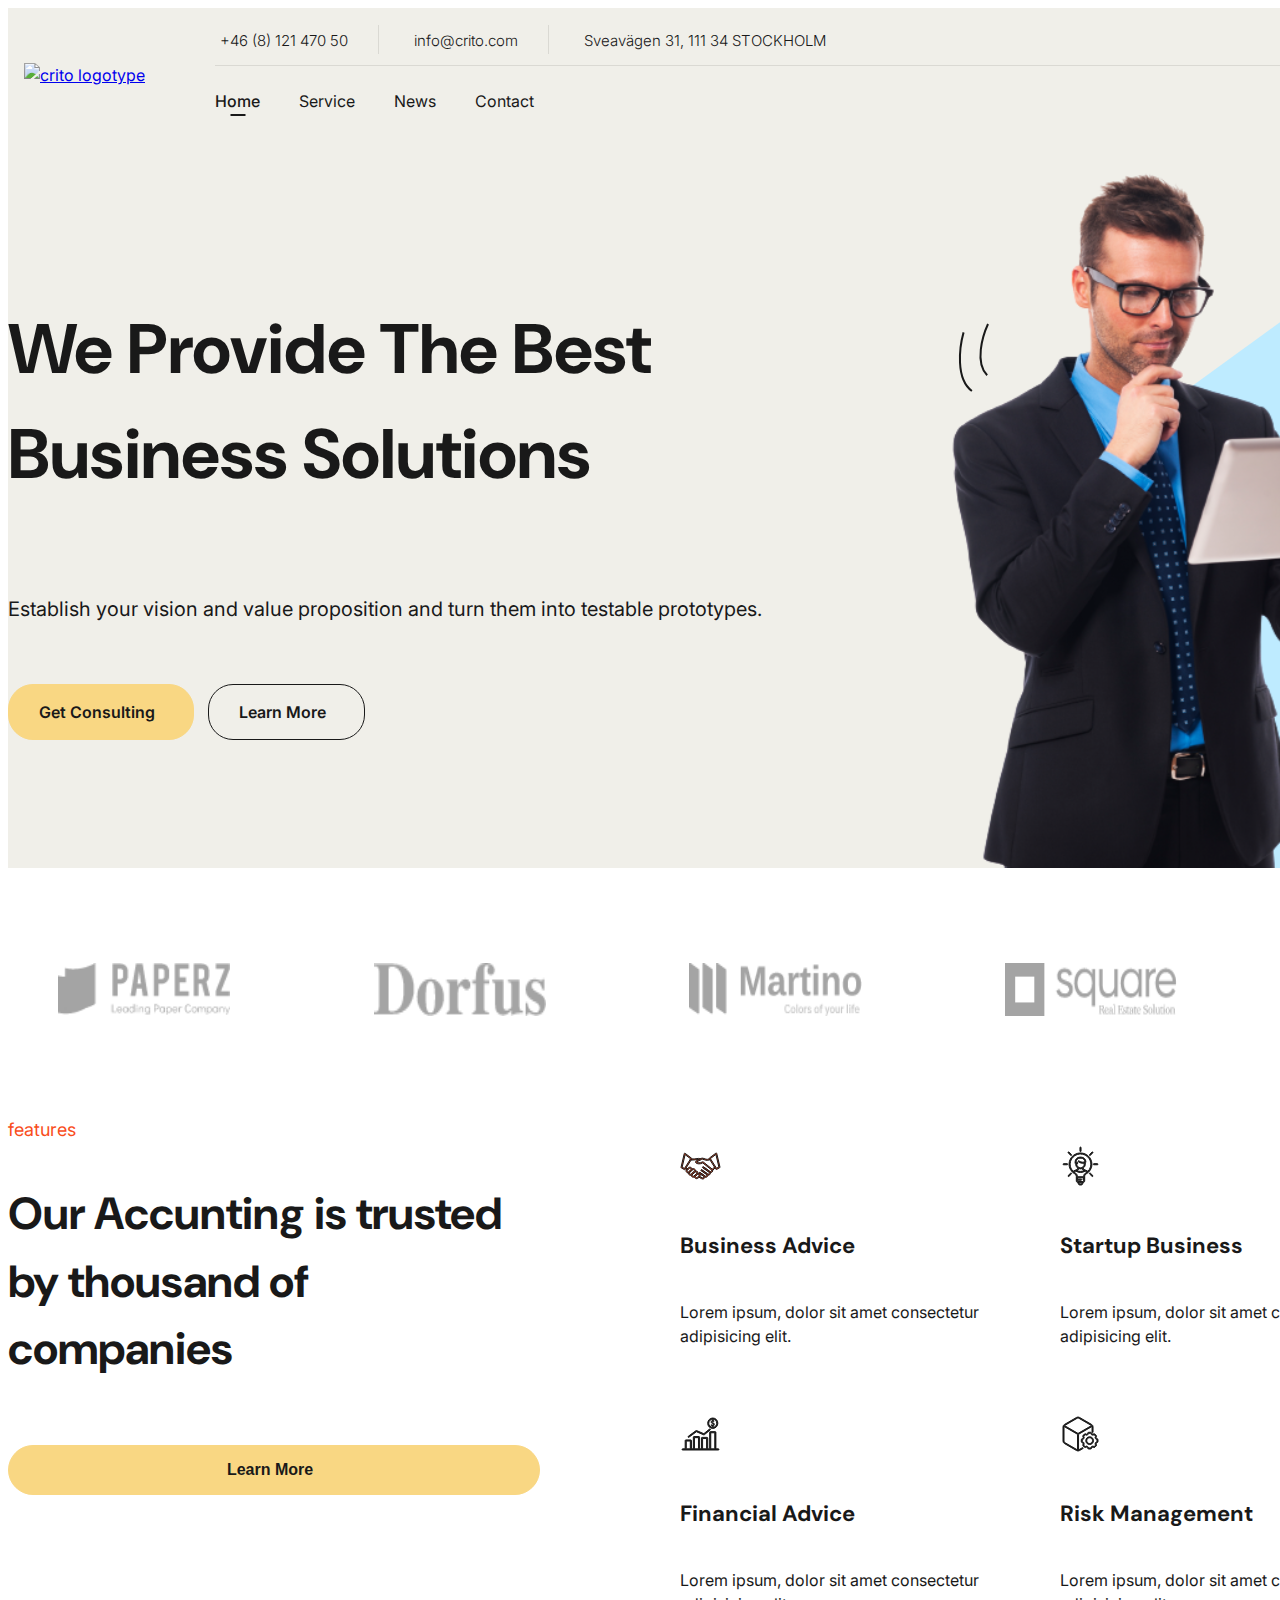
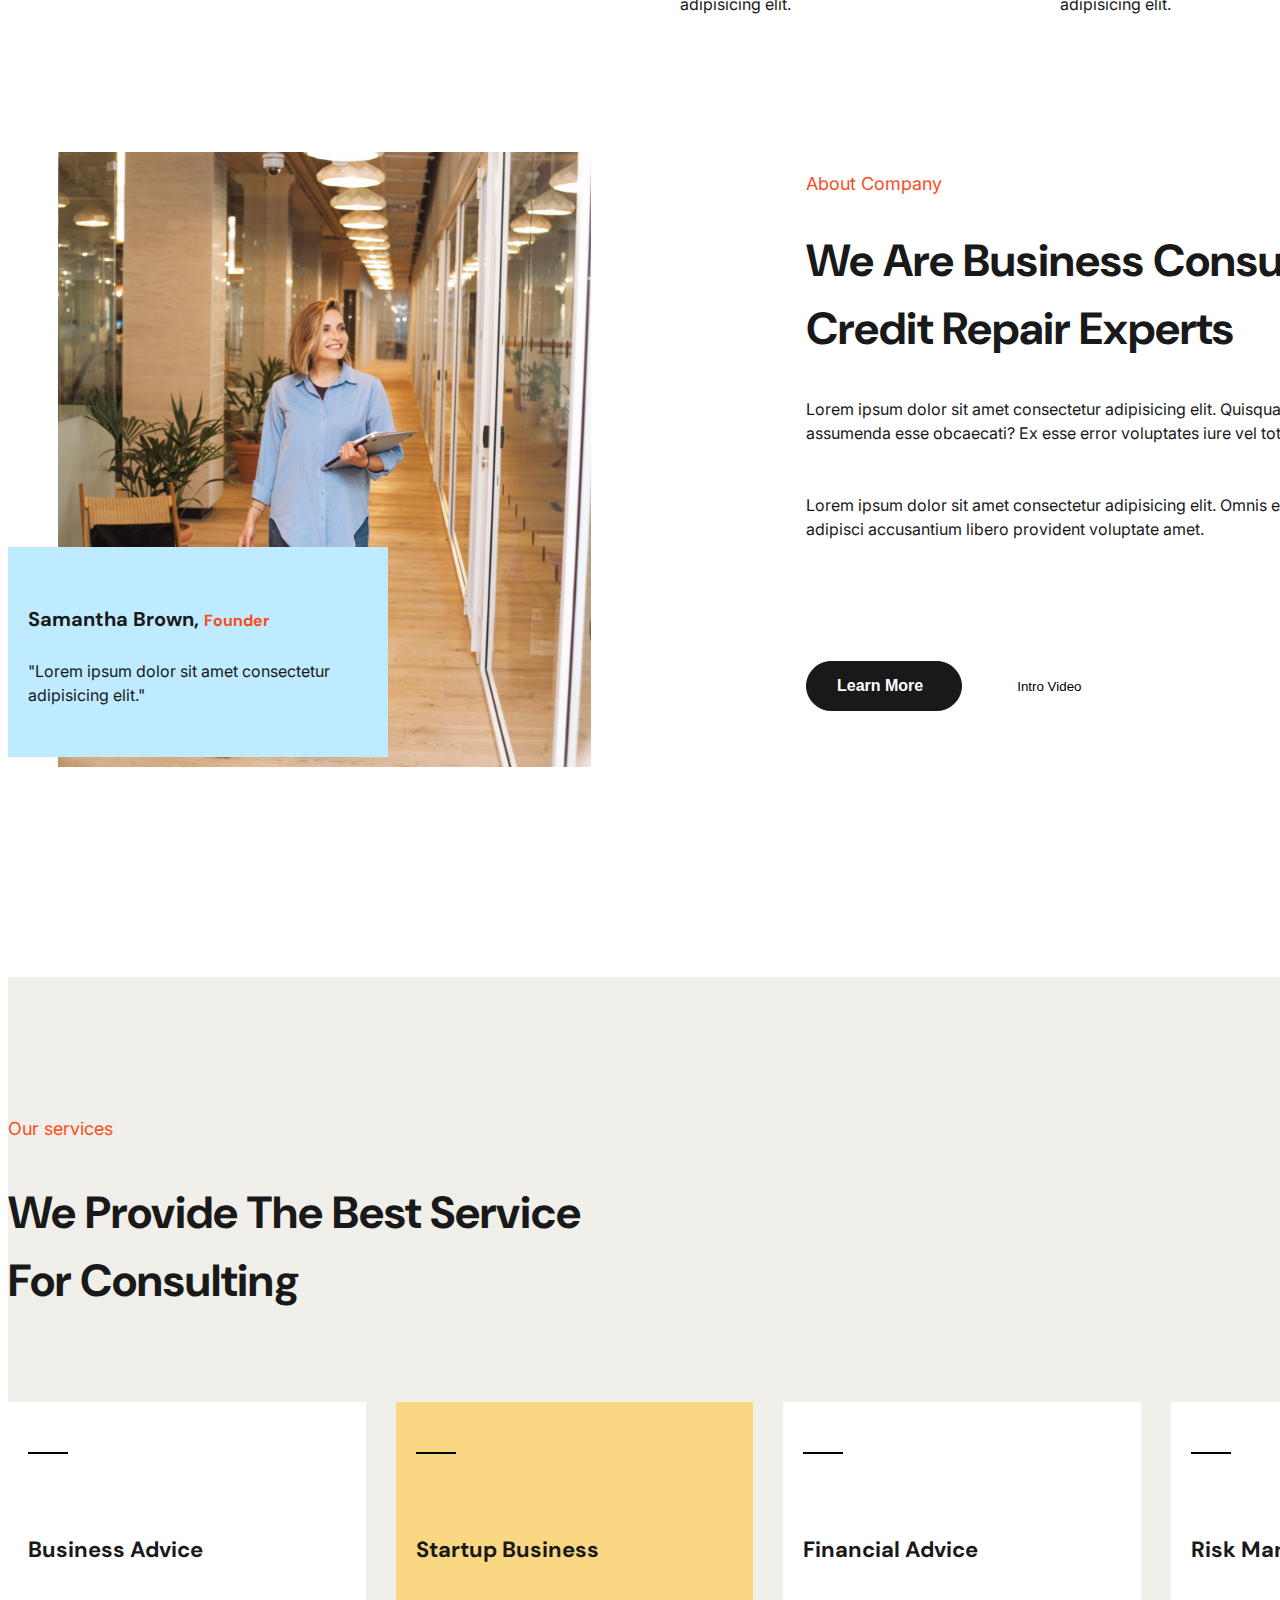
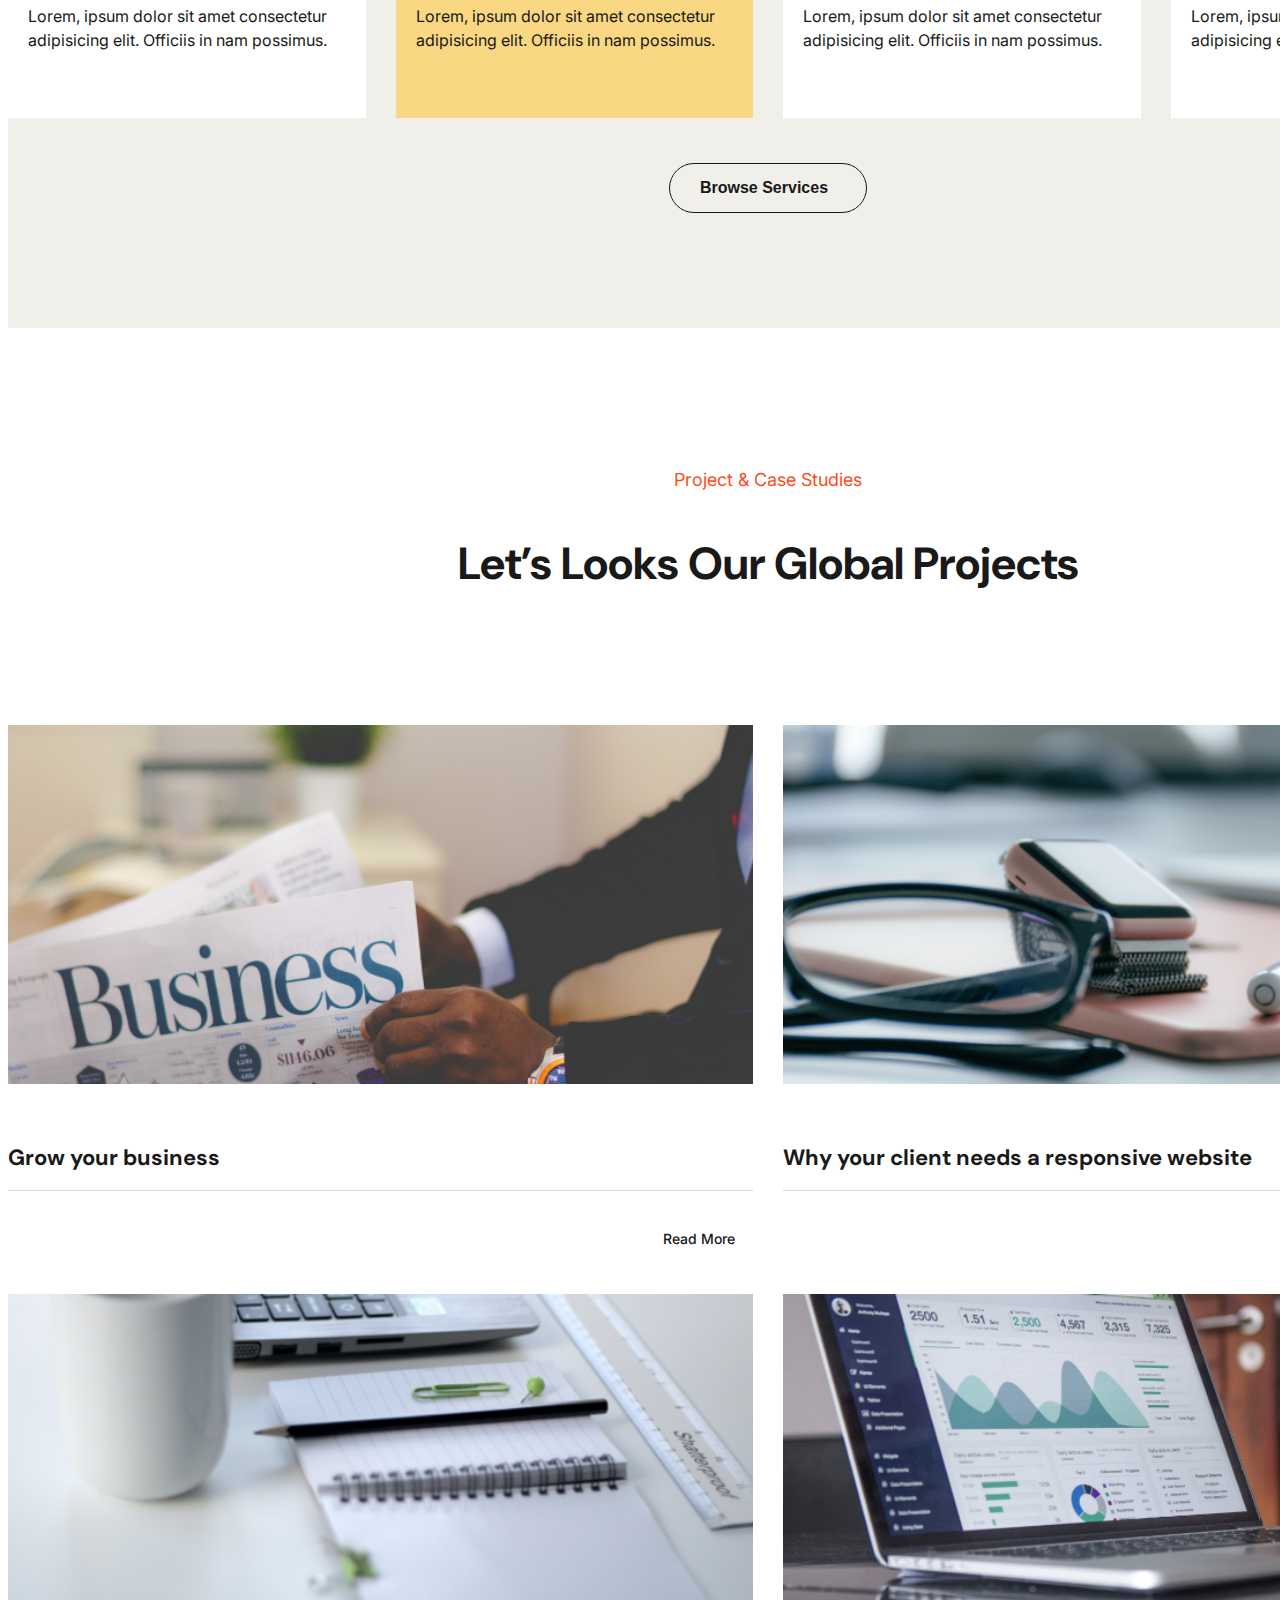
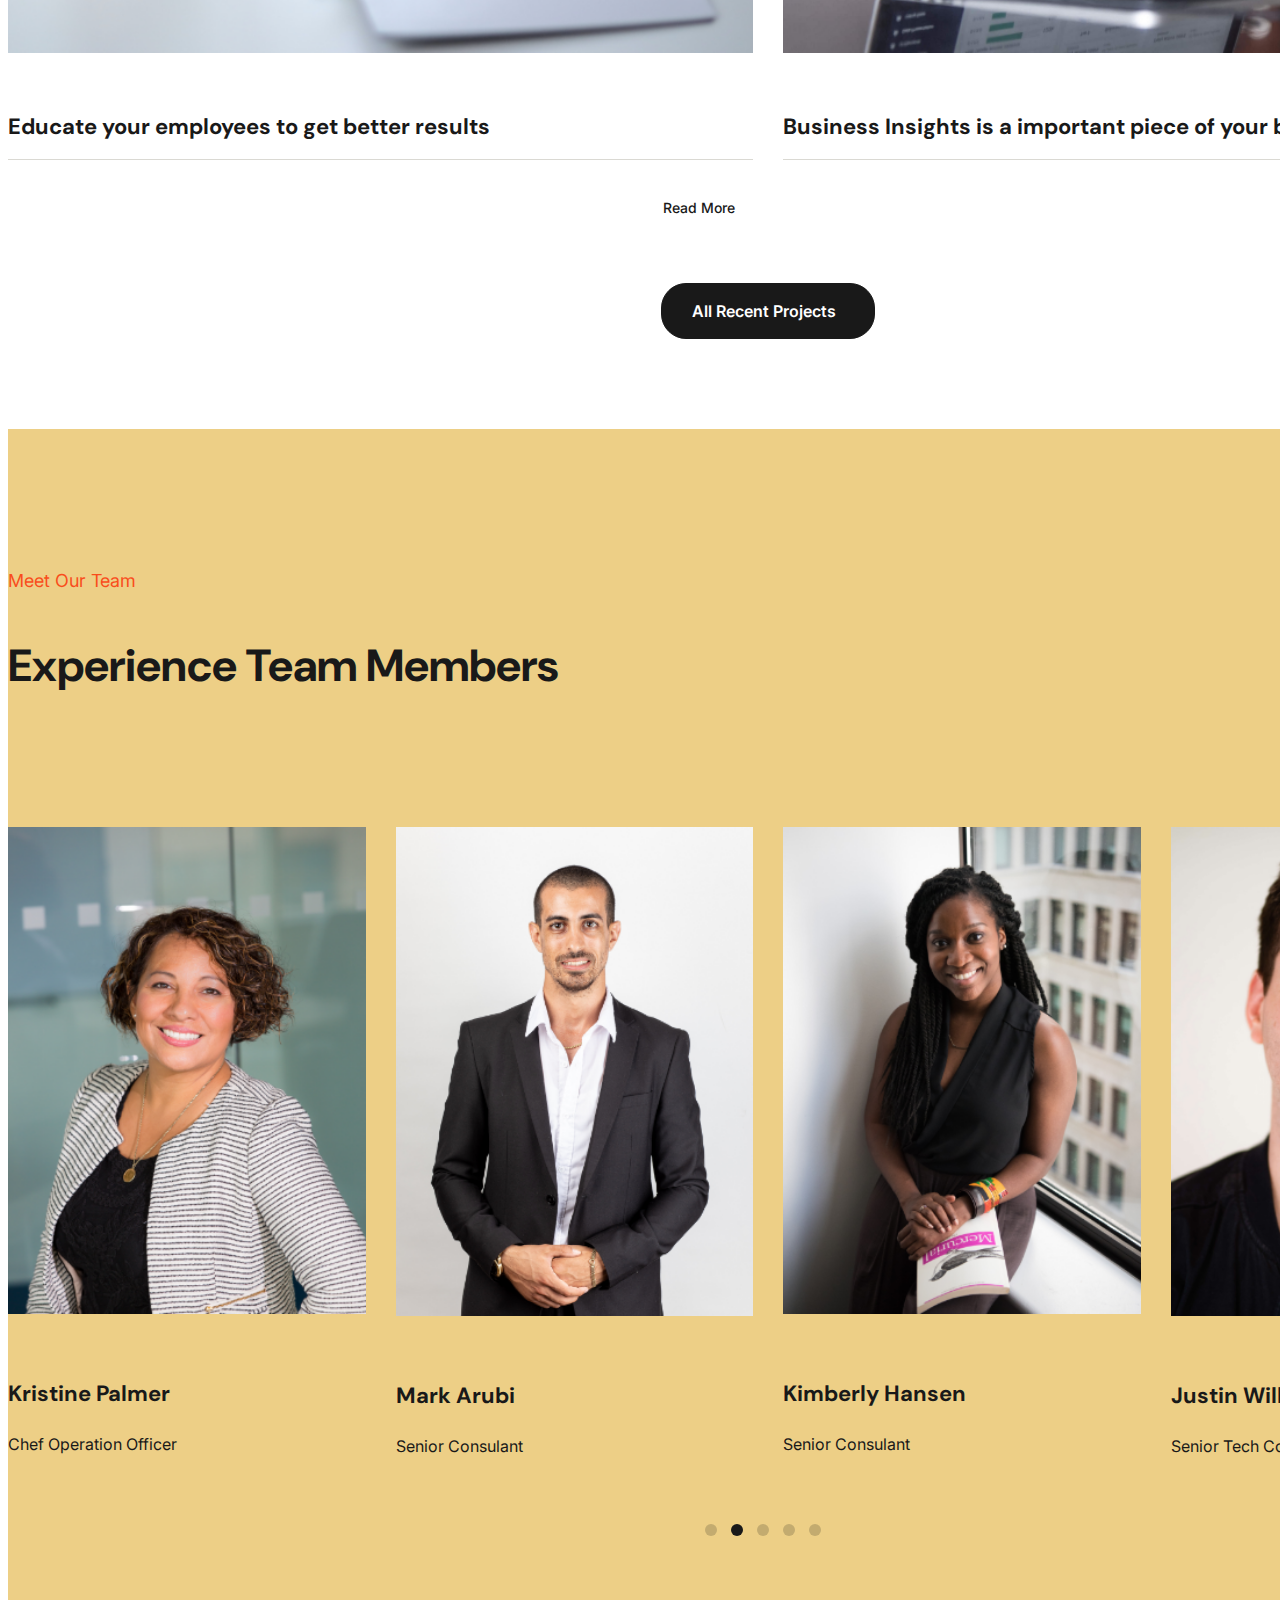
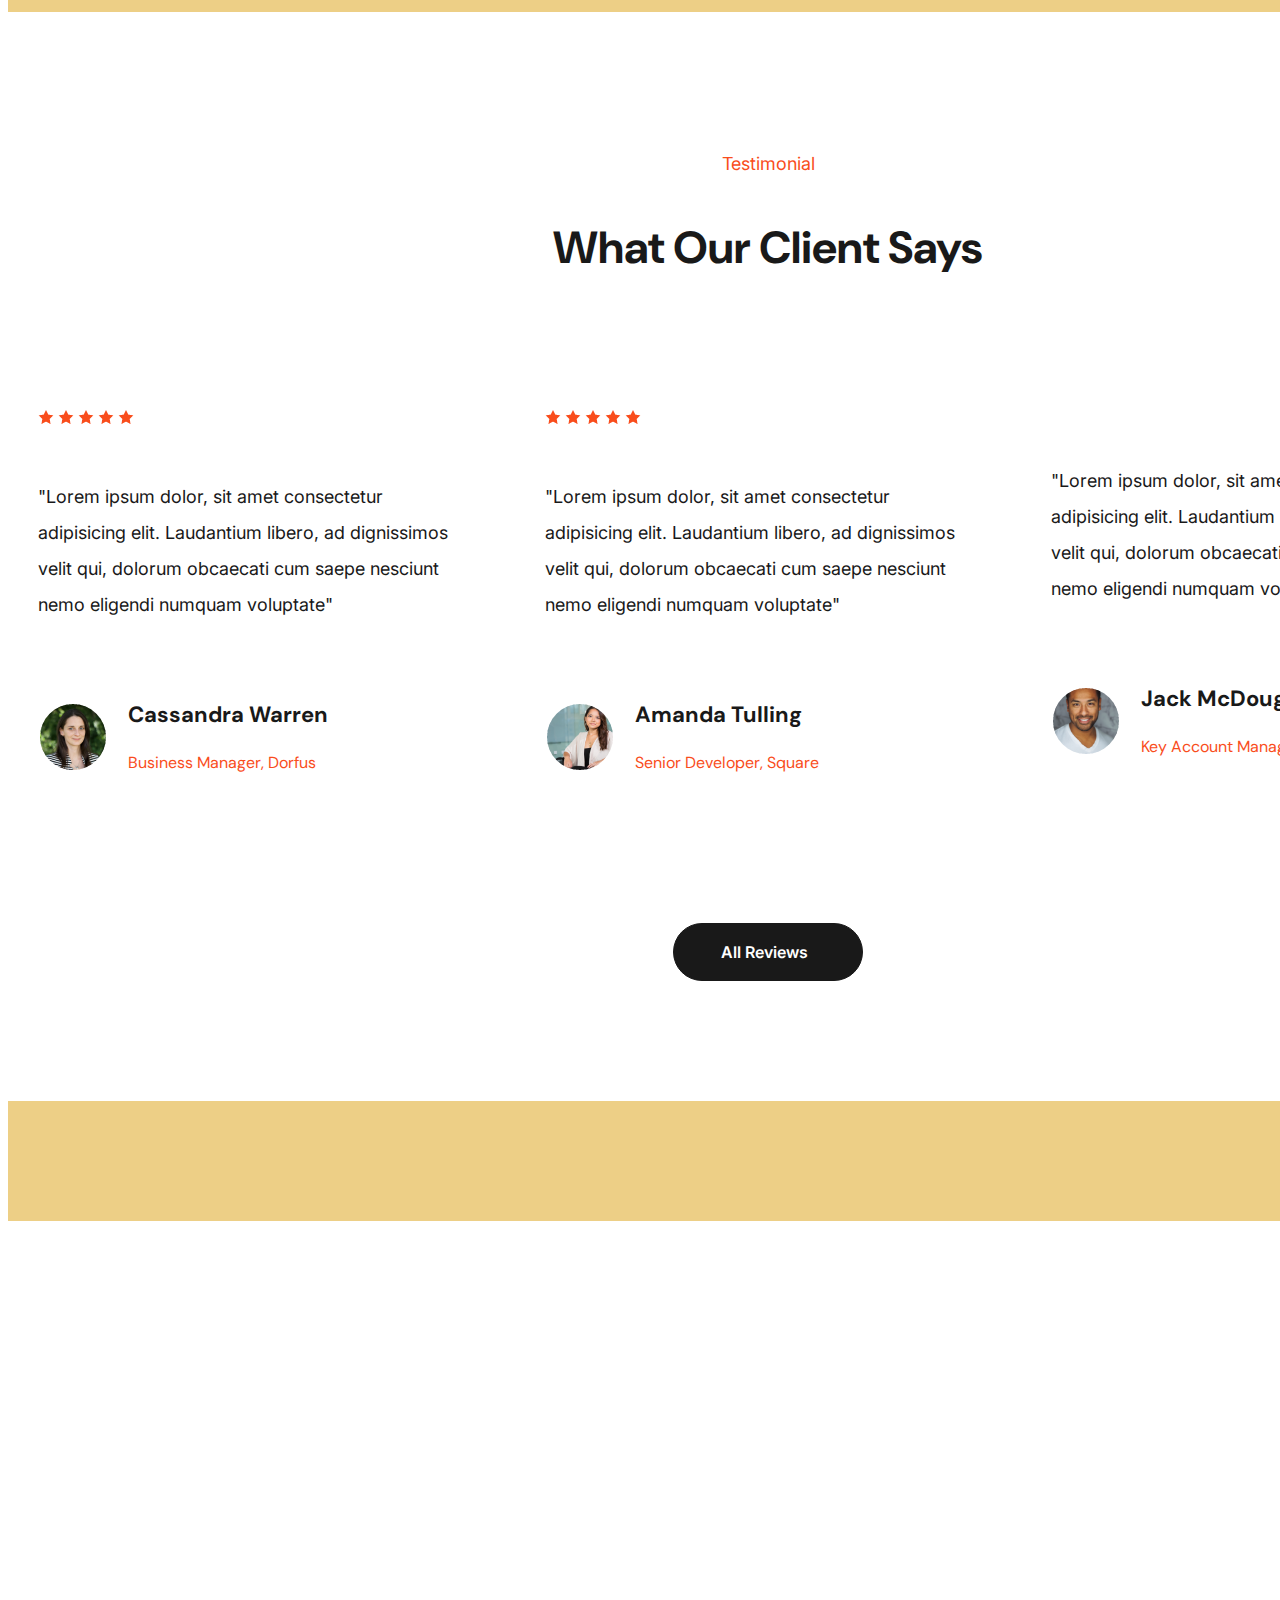
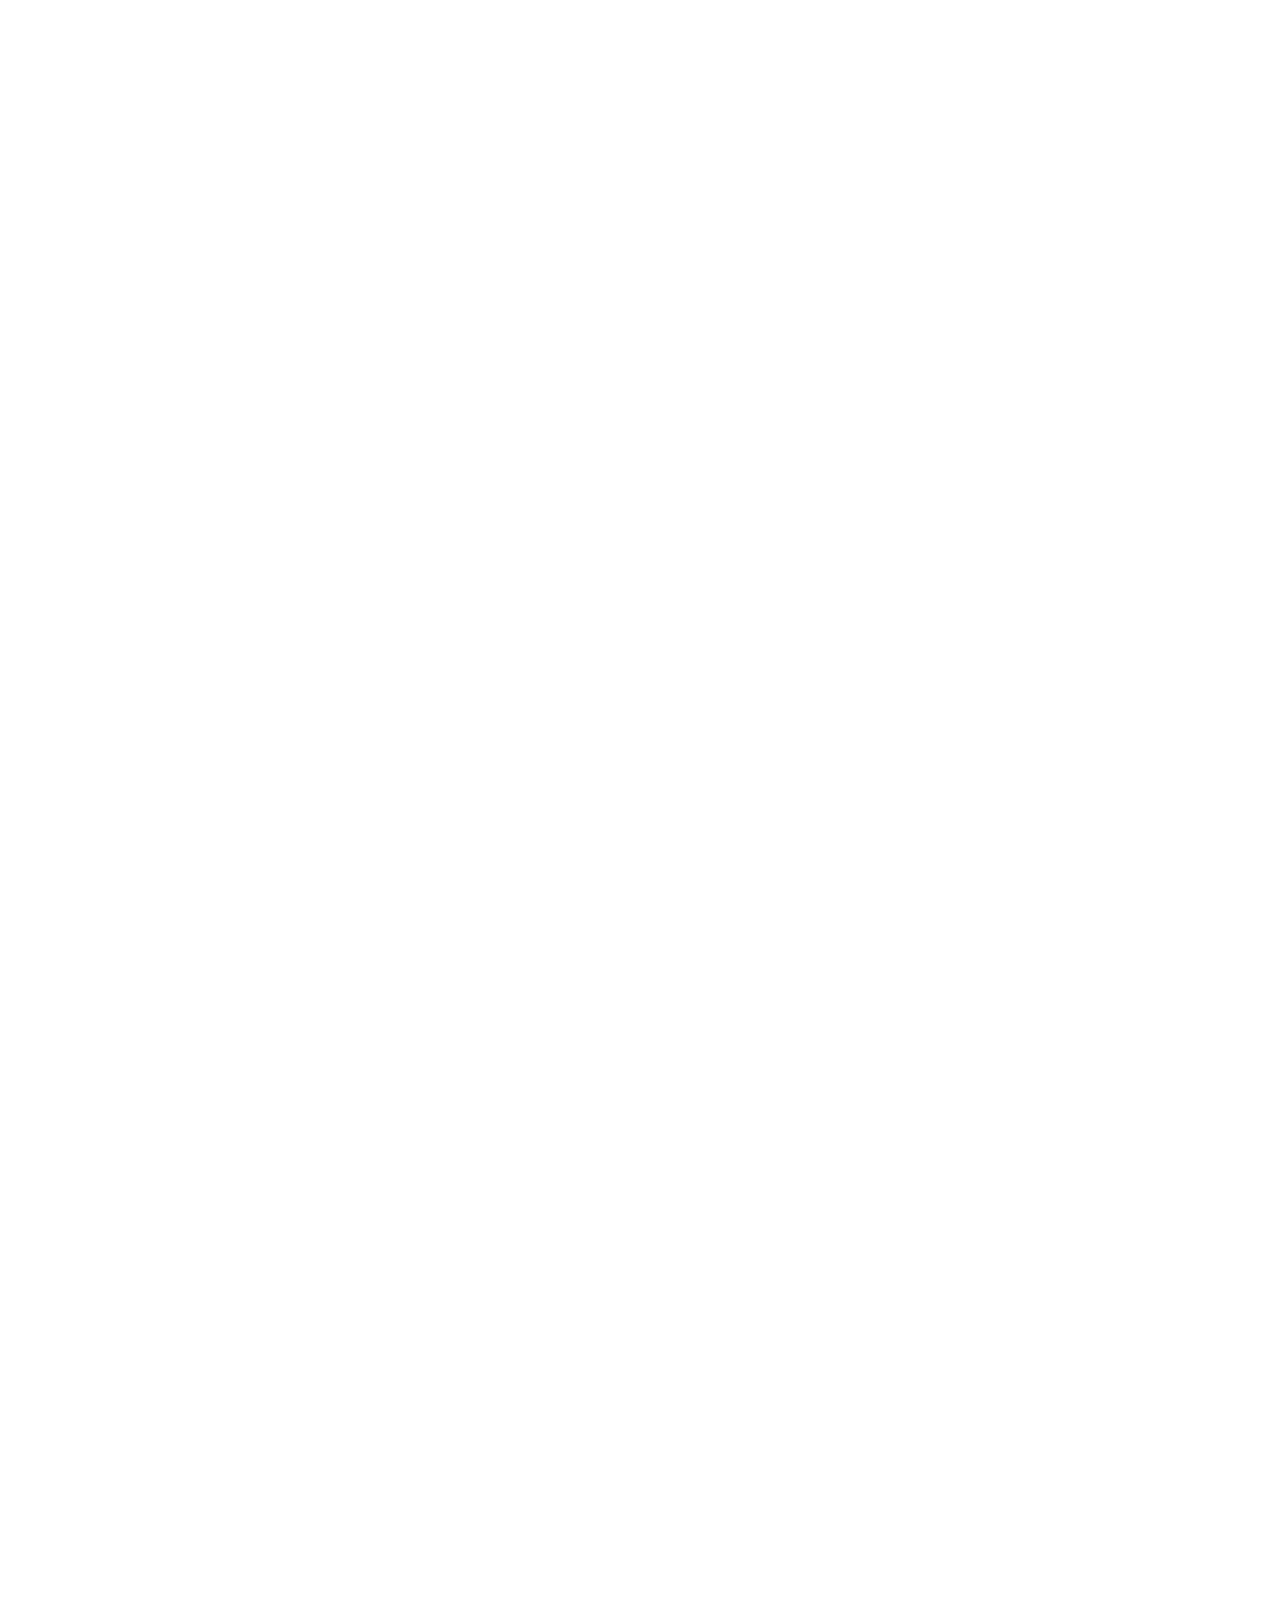
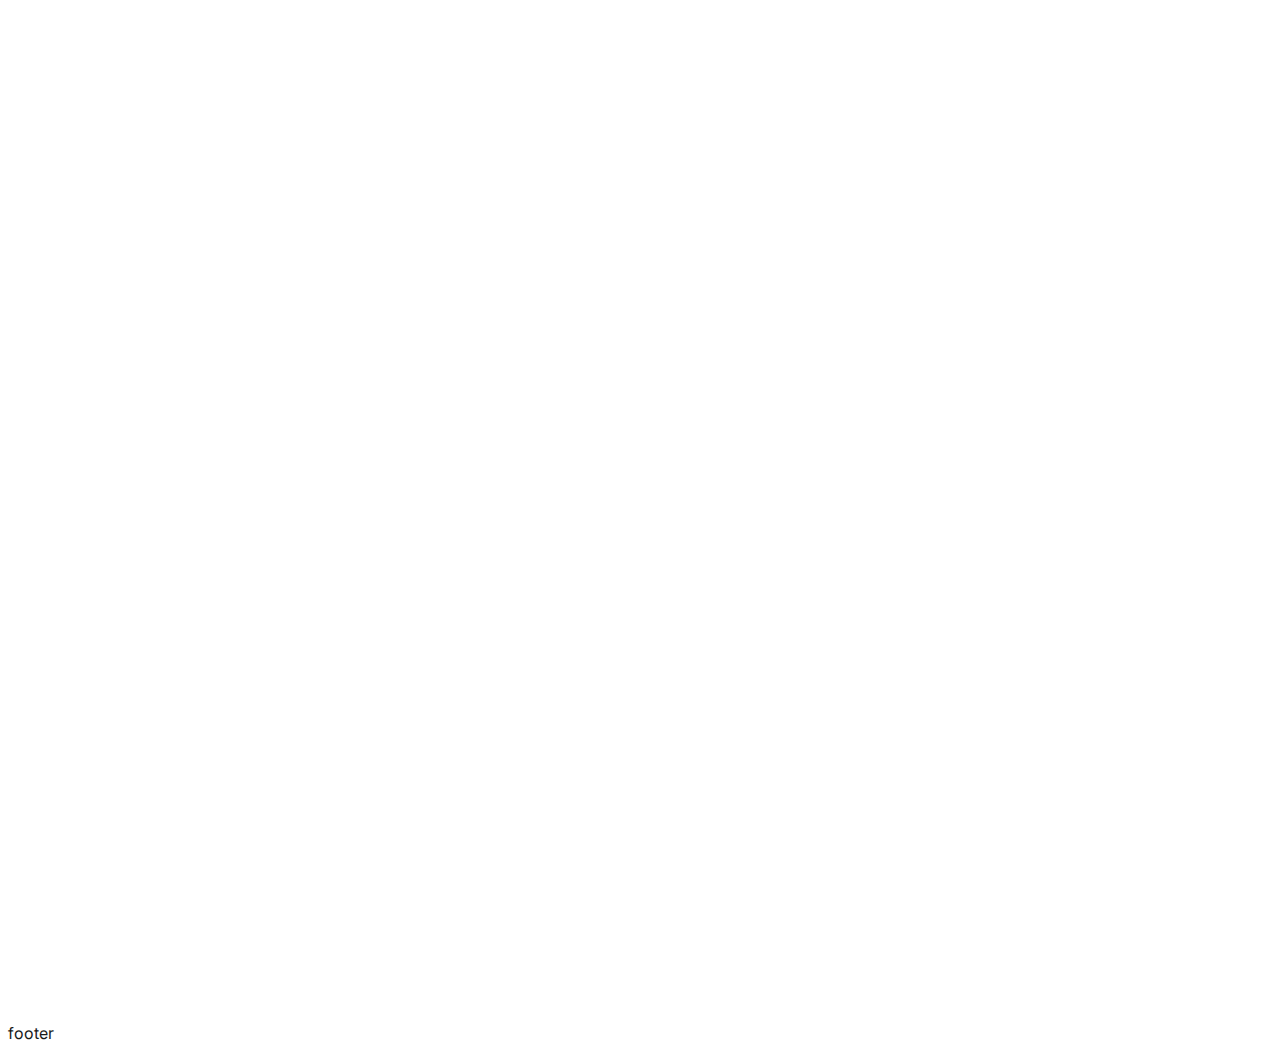
==== commit 67911952: "lagt till en ny section" ====
--- a/index.html
+++ b/index.html
@@ -177,6 +177,50 @@
 
             </section>
 
+            <!-- Why-choose-us section -->
+            <!-- <section class="why-us">
+                <div class="container">
+                    <div class="left-section">
+                        <div class="section-title">
+                            <p>Why Choose Us</p>
+                            <h2>Why We Are The Best Business Consulting Agency</h2>
+                        </div>
+                        <div class="test">
+                            <div class="text">
+                                <img src="images/icon-thumbsup.png" alt=""> 
+                                <h3>Process Excellence 
+                                    <p>Lorem, ipsum dolor sit amet consectetur.</p>
+                                </h3>
+                            </div>
+                            <div class="text">
+                                <img src="images/icon-diamond.png" alt=""> 
+                                <h3>Strategic Planning
+                                    <p>Lorem, ipsum dolor sit amet consectetur.</p>
+                                </h3>
+                            </div>
+                            <div class="text">
+                                <img src="images/icon-scale.png" alt="">
+                                <h3>Experience Design
+                                    <p>Lorem, ipsum dolor sit amet consectetur.</p>
+                                </h3>
+                            </div>
+                            <div class="text">
+                                <img src="images/icon-ai.png" alt="">
+                                <h3>Artificial Inteligence
+                                    <p>Lorem, ipsum dolor sit amet consectetur.</p>
+                                </h3>
+                            </div>
+                            
+                        </div>
+                    </div>
+                    <div class="right-section">
+                        <div class="grey-box"></div>
+                        <img src="images/Image-women.png" alt="">
+                    </div>
+                    
+                </div>
+            </section> -->
+
             <!-- project and case studies section -->
             <section class="project-and-case">
                 <div class="container">
@@ -211,10 +255,122 @@
                     </div>
                 </div>
             </section>
+
+            <!-- meet-our-team section -->
+            <section class="meet-our-team">
+                <div class="container">
+                    <div class="intro">
+                        <div class="section-title">
+                            <p>Meet Our Team</p>
+                            <h2>Experience Team Members</h2>
+                        </div>
+                        <button class="btn-yellow">Browse Team<i class="fa-regular fa-arrow-up-right"></i></button>                     
+                    </div>
+                    <div class="img-team">
+                        <div class="team-member">
+                            <img src="images/img-Kristine.png" alt="">
+                            <h3>Kristine Palmer</h3>
+                            <p>Chef Operation Officer</p>
+                        </div>
+                        <div class="team-member">
+                            <img src="images/img-mark.png" alt="">
+                            <h3>Mark Arubi</h3>
+                            <p>Senior Consulant</p>
+                        </div>
+                        <div class="team-member">
+                            <img src="images/img-Kimberly.png" alt="">
+                            <h3>Kimberly Hansen</h3>
+                            <p>Senior Consulant</p>
+                        </div>
+                        <div class="team-member">
+                            <img src="images/img-justin.png" alt="">
+                            <h3>Justin Willoman</h3>
+                            <p>Senior Tech Consulant</p>
+                        </div>
+                    </div>
+                    <div class="dots">
+                        <span class="dot"></span>
+                        <span id="black-dot" class="dot"></span>
+                        <span class="dot"></span>
+                        <span class="dot"></span>
+                        <span class="dot"></span>
+                    </div>
+                    
+                </div>
+                
+            </section>
+
+           <!-- Testimonal -->
+           <section class="testimonial">
+            <div class="background">
+                <div class="container">
+                    <div class="section-title">
+                        <p>Testimonial</p>
+                        <h2>What Our Client Says</h2>
+                    </div>
+                    <div class="clients">
+                        <div class="client">
+                            <img class="stars" src="images/Star.png" alt="">
+                            <p>"Lorem ipsum dolor, sit amet consectetur
+                            adipisicing elit. Laudantium libero, ad
+                            dignissimos velit qui, dolorum obcaecati
+                            cum saepe nesciunt nemo eligendi
+                            numquam voluptate"</p>
+                            <div class="img-name">
+                                <img src="images/img-cassandra.png" alt=""> 
+                                <h3>Cassandra Warren
+                                    <p>Business Manager, Dorfus</p>
+                                </h3>
+                            </div>
+                        </div>
+                        <div class="client">
+                            <img class="stars" src="images/Star.png" alt="">
+                            <p>"Lorem ipsum dolor, sit amet consectetur
+                            adipisicing elit. Laudantium libero, ad
+                            dignissimos velit qui, dolorum obcaecati
+                            cum saepe nesciunt nemo eligendi
+                            numquam voluptate"</p>
+                            <div class="img-name">
+                                <img src="images/img-amanda.png" alt=""> 
+                                <h3>Amanda Tulling
+                                    <p>Senior Developer, Square</p>
+                                </h3>
+                            </div>
+                        </div>
+                        <div class="client">
+                            <img class="stars" src="images/star.png" alt="">
+                            <p>"Lorem ipsum dolor, sit amet consectetur
+                            adipisicing elit. Laudantium libero, ad
+                            dignissimos velit qui, dolorum obcaecati
+                            cum saepe nesciunt nemo eligendi
+                            numquam voluptate"</p>
+                            <div class="img-name">
+                                <img src="images/img-jack.png" alt=""> 
+                                <h3>Jack McDouglas
+                                    <p>Key Account Manager, Gobona</p>
+                                </h3>
+                            </div>    
+                        </div>   
+                    </div>
+                    <div class="center-content">
+                        <button class="btn-black">All Reviews<i class="fa-regular fa-arrow-up-right"></i></button>
+                    </div>
+                </div>
+            </div>
+           </section>
+            
+    
+
+    
+    
+            
+            
         </main>
-        <div style="height: 2000px;"></div>
+        <div style="height: 3000px;"></div>
         <footer>footer</footer>
-    </div>   
+    </div>  
+    
+    
 
 
 </body>
--- a/css/style.css
+++ b/css/style.css
@@ -87,6 +87,7 @@
 }
 .section-title p {
   color: #F94D1C;
+  font-size: 18px;
   margin-bottom: 10px;
 }
 .section-title h2 {
@@ -623,43 +624,147 @@
   margin-bottom: 90px;
 }
 
-.ou-services {
-  background-color: #F0EFE9;
-  padding-top: 50px;
-}
-.ou-services .container .section-title {
-  width: 38%;
+.meet-our-team {
+  background-color: rgb(237, 207, 134);
+}
+.meet-our-team .container .intro {
+  display: flex;
+  justify-content: space-between;
+  margin-bottom: 50px;
+}
+@media (min-width: 992px) {
+  .meet-our-team .container .intro {
+    margin-bottom: 90px;
+  }
+}
+.meet-our-team .container .intro .section-title {
+  padding-bottom: 0;
+}
+.meet-our-team .container .intro button {
+  width: 240px;
   height: auto;
-  padding-bottom: 50px;
-}
-.ou-services .container .services {
+  align-self: end;
+  border: 1px solid #191919;
+  border-radius: 35px;
+  padding: 10px 20px;
+}
+.meet-our-team .container .intro button i {
+  margin-left: 10px;
+}
+@media (min-width: 768px) {
+  .meet-our-team .container .intro button i {
+    margin-left: 30px;
+  }
+}
+.meet-our-team .container .img-team {
   display: grid;
-  grid-template-columns: 1fr 1fr 1fr 1fr;
-  -moz-column-gap: 30px;
-       column-gap: 30px;
-}
-.ou-services .container .services .service {
+  grid-template-columns: 1fr 1fr;
+  -moz-column-gap: 15px;
+       column-gap: 15px;
+}
+@media (min-width: 768px) {
+  .meet-our-team .container .img-team {
+    display: grid;
+    grid-template-columns: 1fr 1fr 1fr 1fr;
+    -moz-column-gap: 30px;
+         column-gap: 30px;
+  }
+}
+.meet-our-team .container .img-team .team-member img {
+  width: 100%;
+  height: auto;
+}
+.meet-our-team .container .img-team .team-member h3 {
+  font-size: 19px;
+  padding-bottom: 0;
+  padding-top: 10px;
+}
+@media (min-width: 992px) {
+  .meet-our-team .container .img-team .team-member h3 {
+    font-size: 22px;
+    padding-top: 35px;
+  }
+}
+.meet-our-team .container .img-team .team-member p {
+  margin-top: -8px;
+}
+@media (min-width: 992px) {
+  .meet-our-team .container .img-team .team-member p {
+    margin-top: 0;
+  }
+}
+.meet-our-team .container .dots {
+  text-align: center;
+}
+.meet-our-team .container .dots .dot {
+  height: 12px;
+  width: 12px;
+  background-color: rgb(195, 171, 111);
+  border-radius: 50%;
+  display: inline-block;
+  margin-top: 20px;
+  margin-right: 10px;
+}
+@media (min-width: 992px) {
+  .meet-our-team .container .dots .dot {
+    margin-top: 50px;
+  }
+}
+.meet-our-team .container .dots #black-dot {
+  background-color: #191919;
+}
+
+.testimonial {
+  background-color: rgb(237, 207, 134);
+  display: flex;
+  height: auto;
+  justify-content: center;
+}
+.testimonial .background {
   background-color: white;
-  padding: 50px 20px;
-}
-.ou-services .container .services .service .box {
-  color: #191919;
-  text-decoration: none;
-  border-top: 2px solid black;
-  padding-left: 40px;
-}
-.ou-services .container .services .service .box i {
-  float: right;
-  font-size: 3rem;
-  color: #191919;
-}
-.ou-services .container .services .service .box i:hover {
-  color: white;
-  background-color: black;
-  border: none;
-}
-.ou-services .container .button {
-  margin-top: 45px;
+  width: 1520px;
+  margin-top: 70px;
+  margin-bottom: 120px;
+}
+.testimonial .background .section-title {
   text-align: center;
-  padding-bottom: 115px;
+}
+.testimonial .background .clients {
+  display: grid;
+  grid-template-columns: 1fr 1fr 1fr;
+}
+.testimonial .background .clients .client {
+  margin-left: 30px;
+  margin-right: 50px;
+}
+.testimonial .background .clients .client .stars {
+  margin-bottom: 30px;
+}
+.testimonial .background .clients .client p {
+  line-height: 2;
+  font-size: 18px;
+}
+.testimonial .background .clients .client .img-name {
+  display: flex;
+  align-items: center;
+}
+.testimonial .background .clients .client .img-name img {
+  margin-right: 20px;
+}
+.testimonial .background .clients .client .img-name p {
+  color: #F94D1C;
+  font-size: 16px;
+  font-weight: 400;
+}
+.testimonial .center-content {
+  margin-top: 90px;
+  margin-bottom: 120px;
+}
+.testimonial .center-content .btn-black {
+  width: 190px;
+  padding: 18px 30px;
+  border-radius: 40px;
+  font-family: "Inter", sans-serif;
+  font-size: 16px;
+  font-weight: 600;
 }